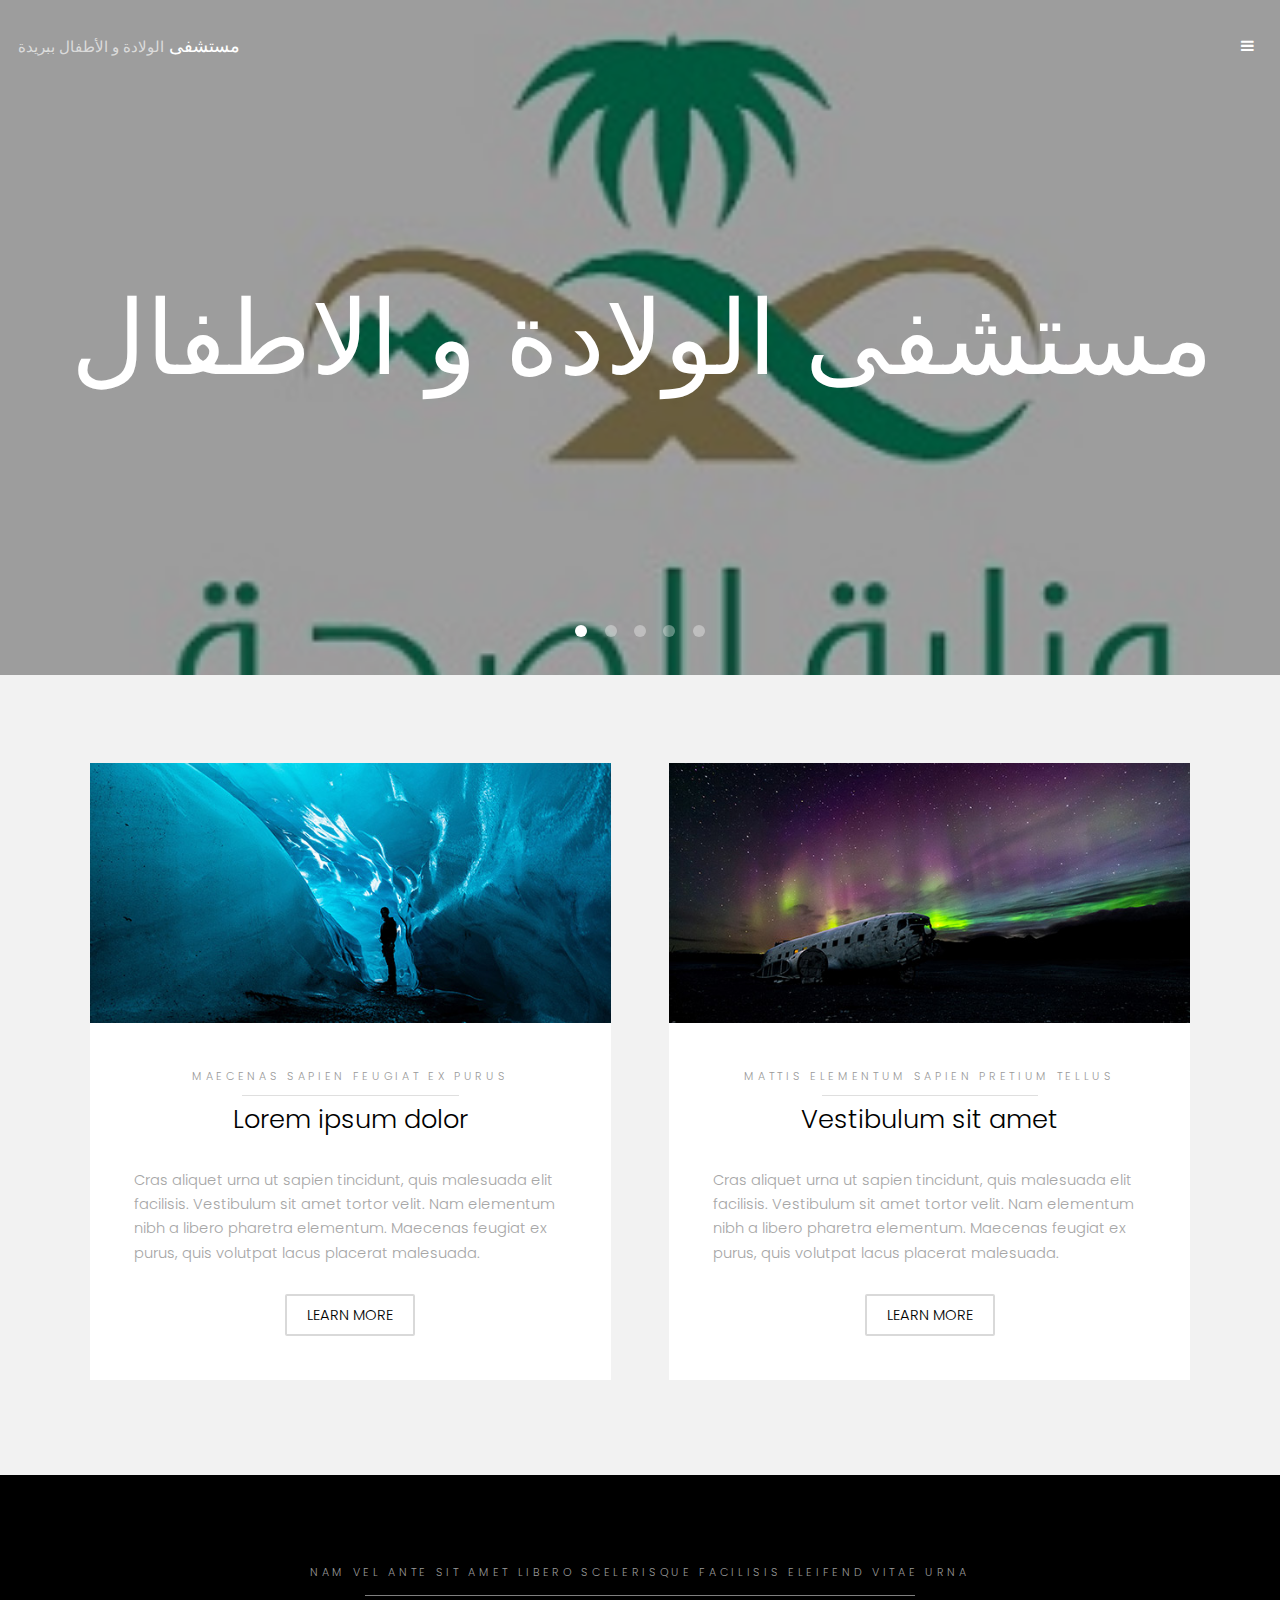
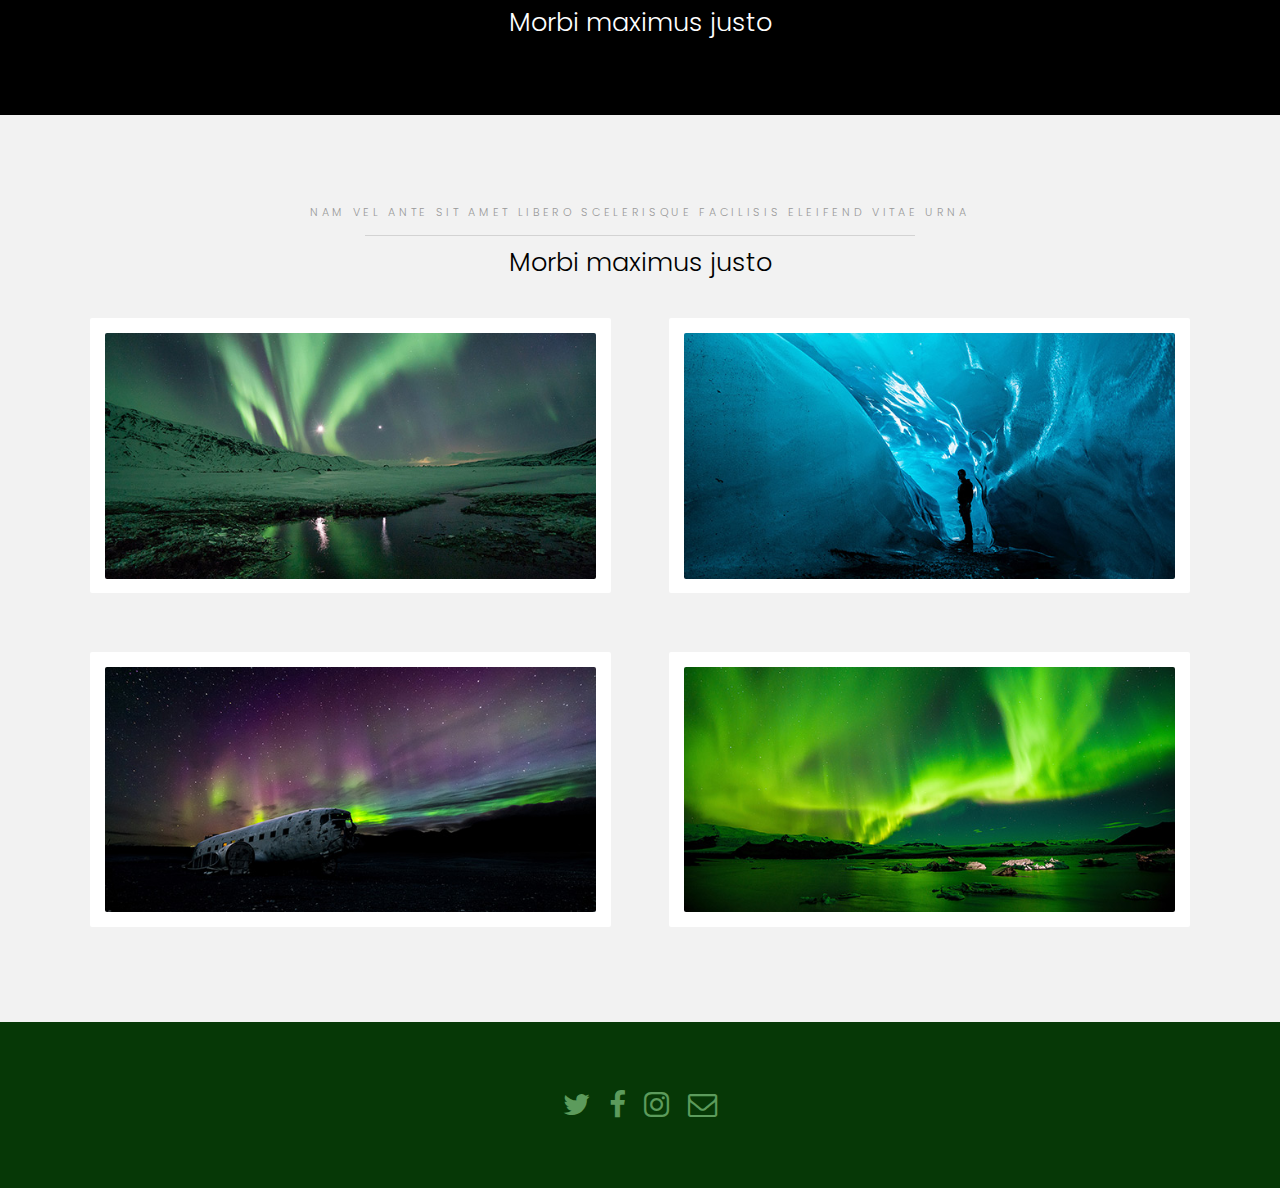
==== index.html @ 938f851c "first comment" ====
<!DOCTYPE HTML>
<!--
	Hielo by TEMPLATED
	templated.co @templatedco
	Released for free under the Creative Commons Attribution 3.0 license (templated.co/license)
-->
<html>
	<head>
		<title>website</title>
		<meta charset="utf-8" />
		<meta name="viewport" content="width=device-width, initial-scale=1" />
		<link rel="stylesheet" href="assets/css/main.css" />
	</head>
	<body>

		<!-- Header -->
			<header id="header" class="alt">
				<div class="logo"><a href="index.html">مستشفى  <span>الولادة و الأطفال ببريدة </span></a></div>
				<a href="#menu"></a>
			</header>

		<!-- Nav -->
			<nav id="menu">
				<ul class="links">
					<li><a href="index.html">الرئيسية </a></li>
					<li><a href="generic.html">عنا </a></li>
					<!--<li><a href="elements.html">Elements</a></li>-->
				</ul>
			</nav>

		<!-- Banner -->
			<section class="banner full">
				<article>
					<img src="images/ministry of health.jpg" alt="" />
					<div class="inner">
						<header>
							<!--<p>A free responsive web site template by <a href="https://templated.co">TEMPLATED</a></p>-->
							<h2>مستشفى الولادة و الاطفال </h2>
						</header>
					</div>
				</article>
				<article>
					<img src="images/Logo.jpg" alt="" />
					<div class="inner">
						<header>
							<p>Lorem ipsum dolor sit amet nullam feugiat</p>
							<h2>Magna etiam</h2>
						</header>
					</div>
				</article>
				<article>
					<img src=""  alt="" />
					<div class="inner">
						<header>
							<p>Sed cursus aliuam veroeros lorem ipsum nullam</p>
							<h2>Tempus dolor</h2>
						</header>
					</div>
				</article>
				<article>
					<img src=""  alt="" />
					<div class="inner">
						<header>
							<p>Adipiscing lorem ipsum feugiat sed phasellus consequat</p>
							<h2>Etiam feugiat</h2>
						</header>
					</div>
				</article>
				<article>
					<img src=""  alt="" />
					<div class="inner">
						<header>
							<p>Ipsum dolor sed magna veroeros lorem ipsum</p>
							<h2>Lorem adipiscing</h2>
						</header>
					</div>
				</article>
			</section>

		<!-- One -->
			<section id="one" class="wrapper style2">
				<div class="inner">
					<div class="grid-style">

						<div>
							<div class="box">
								<div class="image fit">
									<img src="images/pic02.jpg" alt="" />
								</div>
								<div class="content">
									<header class="align-center">
										<p>maecenas sapien feugiat ex purus</p>
										<h2>Lorem ipsum dolor</h2>
									</header>
									<p> Cras aliquet urna ut sapien tincidunt, quis malesuada elit facilisis. Vestibulum sit amet tortor velit. Nam elementum nibh a libero pharetra elementum. Maecenas feugiat ex purus, quis volutpat lacus placerat malesuada.</p>
									<footer class="align-center">
										<a href="#" class="button alt">Learn More</a>
									</footer>
								</div>
							</div>
						</div>

						<div>
							<div class="box">
								<div class="image fit">
									<img src="images/pic03.jpg" alt="" />
								</div>
								<div class="content">
									<header class="align-center">
										<p>mattis elementum sapien pretium tellus</p>
										<h2>Vestibulum sit amet</h2>
									</header>
									<p> Cras aliquet urna ut sapien tincidunt, quis malesuada elit facilisis. Vestibulum sit amet tortor velit. Nam elementum nibh a libero pharetra elementum. Maecenas feugiat ex purus, quis volutpat lacus placerat malesuada.</p>
									<footer class="align-center">
										<a href="#" class="button alt">Learn More</a>
									</footer>
								</div>
							</div>
						</div>

					</div>
				</div>
			</section>

		<!-- Two -->
			<section id="two" class="wrapper style3">
				<div class="inner">
					<header class="align-center">
						<p>Nam vel ante sit amet libero scelerisque facilisis eleifend vitae urna</p>
						<h2>Morbi maximus justo</h2>
					</header>
				</div>
			</section>

		<!-- Three -->
			<section id="three" class="wrapper style2">
				<div class="inner">
					<header class="align-center">
						<p class="special">Nam vel ante sit amet libero scelerisque facilisis eleifend vitae urna</p>
						<h2>Morbi maximus justo</h2>
					</header>
					<div class="gallery">
						<div>
							<div class="image fit">
								<a href="#"><img src="images/pic01.jpg" alt="" /></a>
							</div>
						</div>
						<div>
							<div class="image fit">
								<a href="#"><img src="images/pic02.jpg" alt="" /></a>
							</div>
						</div>
						<div>
							<div class="image fit">
								<a href="#"><img src="images/pic03.jpg" alt="" /></a>
							</div>
						</div>
						<div>
							<div class="image fit">
								<a href="#"><img src="images/pic04.jpg" alt="" /></a>
							</div>
						</div>
					</div>
				</div>
			</section>


		<!-- Footer -->
			<footer id="footer">
				<div class="container">
					<ul class="icons">
						<li><a href="#" class="icon fa-twitter"><span class="label">Twitter</span></a></li>
						<li><a href="#" class="icon fa-facebook"><span class="label">Facebook</span></a></li>
						<li><a href="#" class="icon fa-instagram"><span class="label">Instagram</span></a></li>
						<li><a href="#" class="icon fa-envelope-o"><span class="label">Email</span></a></li>
					</ul>
				</div>
				
			</footer>

		<!-- Scripts -->
			<script src="assets/js/jquery.min.js"></script>
			<script src="assets/js/jquery.scrollex.min.js"></script>
			<script src="assets/js/skel.min.js"></script>
			<script src="assets/js/util.js"></script>
			<script src="assets/js/main.js"></script>

	</body>
</html>
---- assets/css/main.css ----
@charset "UTF-8";
@import url(font-awesome.min.css);
@import url("https://fonts.googleapis.com/css?family=Poppins:300,400,500,600,700");

/*
	Hielo by TEMPLATED
	templated.co @templatedco
	Released for free under the Creative Commons Attribution 3.0 license (templated.co/license)
*/

/* Reset */

	html, body, div, span, applet, object, iframe, h1, h2, h3, h4, h5, h6, p, blockquote, pre, a, abbr, acronym, address, big, cite, code, del, dfn, em, img, ins, kbd, q, s, samp, small, strike, strong, sub, sup, tt, var, b, u, i, center, dl, dt, dd, ol, ul, li, fieldset, form, label, legend, table, caption, tbody, tfoot, thead, tr, th, td, article, aside, canvas, details, embed, figure, figcaption, footer, header, hgroup, menu, nav, output, ruby, section, summary, time, mark, audio, video {
		margin: 0;
		padding: 0;
		border: 0;
		font-size: 100%;
		font: inherit;
		vertical-align: baseline;
	}

	article, aside, details, figcaption, figure, footer, header, hgroup, menu, nav, section {
		display: block;
	}

	body {
		line-height: 1;
	}

	ol, ul {
		list-style: none;
	}

	blockquote, q {
		quotes: none;
	}

	blockquote:before, blockquote:after, q:before, q:after {
		content: '';
		content: none;
	}

	table {
		border-collapse: collapse;
		border-spacing: 0;
	}

	body {
		-webkit-text-size-adjust: none;
	}

/* Box Model */

	*, *:before, *:after {
		-moz-box-sizing: border-box;
		-webkit-box-sizing: border-box;
		box-sizing: border-box;
	}

/* Containers */

	.container {
		margin-left: auto;
		margin-right: auto;
	}

	.container.\31 25\25 {
		width: 100%;
		max-width: 100rem;
		min-width: 80rem;
	}

	.container.\37 5\25 {
		width: 60rem;
	}

	.container.\35 0\25 {
		width: 40rem;
	}

	.container.\32 5\25 {
		width: 20rem;
	}

	.container {
		width: 80rem;
	}

	@media screen and (max-width: 1680px) {

		.container.\31 25\25 {
			width: 100%;
			max-width: 100rem;
			min-width: 80rem;
		}

		.container.\37 5\25 {
			width: 60rem;
		}

		.container.\35 0\25 {
			width: 40rem;
		}

		.container.\32 5\25 {
			width: 20rem;
		}

		.container {
			width: 80rem;
		}

	}

	@media screen and (max-width: 1280px) {

		.container.\31 25\25 {
			width: 100%;
			max-width: 81.25rem;
			min-width: 65rem;
		}

		.container.\37 5\25 {
			width: 48.75rem;
		}

		.container.\35 0\25 {
			width: 32.5rem;
		}

		.container.\32 5\25 {
			width: 16.25rem;
		}

		.container {
			width: 65rem;
		}

	}

	@media screen and (max-width: 980px) {

		.container.\31 25\25 {
			width: 100%;
			max-width: 112.5%;
			min-width: 90%;
		}

		.container.\37 5\25 {
			width: 67.5%;
		}

		.container.\35 0\25 {
			width: 45%;
		}

		.container.\32 5\25 {
			width: 22.5%;
		}

		.container {
			width: 90%;
		}

	}

	@media screen and (max-width: 736px) {

		.container.\31 25\25 {
			width: 100%;
			max-width: 112.5%;
			min-width: 90%;
		}

		.container.\37 5\25 {
			width: 67.5%;
		}

		.container.\35 0\25 {
			width: 45%;
		}

		.container.\32 5\25 {
			width: 22.5%;
		}

		.container {
			width: 90% !important;
		}

	}

	@media screen and (max-width: 480px) {

		.container.\31 25\25 {
			width: 100%;
			max-width: 112.5%;
			min-width: 90%;
		}

		.container.\37 5\25 {
			width: 67.5%;
		}

		.container.\35 0\25 {
			width: 45%;
		}

		.container.\32 5\25 {
			width: 22.5%;
		}

		.container {
			width: 90% !important;
		}

	}

/* Grid */

	.row {
		border-bottom: solid 1px transparent;
		-moz-box-sizing: border-box;
		-webkit-box-sizing: border-box;
		box-sizing: border-box;
	}

	.row > * {
		float: center;
		-moz-box-sizing: border-box;
		-webkit-box-sizing: border-box;
		box-sizing: border-box;
	}

	.row:after, .row:before {
		content: '';
		display: block;
		clear: both;
		height: 0;
	}

	.row.uniform > * > :first-child {
		margin-top: 0;
	}

	.row.uniform > * > :last-child {
		margin-bottom: 0;
	}

	.row.\30 \25 > * {
		padding: 0 0 0 0rem;
	}

	.row.\30 \25 {
		margin: 0 0 -1px 0rem;
	}

	.row.uniform.\30 \25 > * {
		padding: 0rem 0 0 0rem;
	}

	.row.uniform.\30 \25 {
		margin: 0rem 0 -1px 0rem;
	}

	.row > * {
		padding: 0 0 0 2rem;
	}

	.row {
		margin: 0 0 -1px -2rem;
	}

	.row.uniform > * {
		padding: 2rem 0 0 2rem;
	}

	.row.uniform {
		margin: -2rem 0 -1px -2rem;
	}

	.row.\32 00\25 > * {
		padding: 0 0 0 4rem;
	}

	.row.\32 00\25 {
		margin: 0 0 -1px -4rem;
	}

	.row.uniform.\32 00\25 > * {
		padding: 4rem 0 0 4rem;
	}

	.row.uniform.\32 00\25 {
		margin: -4rem 0 -1px -4rem;
	}

	.row.\31 50\25 > * {
		padding: 0 0 0 3rem;
	}

	.row.\31 50\25 {
		margin: 0 0 -1px -3rem;
	}

	.row.uniform.\31 50\25 > * {
		padding: 3rem 0 0 3rem;
	}

	.row.uniform.\31 50\25 {
		margin: -3rem 0 -1px -3rem;
	}

	.row.\35 0\25 > * {
		padding: 0 0 0 1rem;
	}

	.row.\35 0\25 {
		margin: 0 0 -1px -1rem;
	}

	.row.uniform.\35 0\25 > * {
		padding: 1rem 0 0 1rem;
	}

	.row.uniform.\35 0\25 {
		margin: -1rem 0 -1px -1rem;
	}

	.row.\32 5\25 > * {
		padding: 0 0 0 0.5rem;
	}

	.row.\32 5\25 {
		margin: 0 0 -1px -0.5rem;
	}

	.row.uniform.\32 5\25 > * {
		padding: 0.5rem 0 0 0.5rem;
	}

	.row.uniform.\32 5\25 {
		margin: -0.5rem 0 -1px -0.5rem;
	}

	.\31 2u, .\31 2u\24 {
		width: 100%;
		clear: none;
		margin-left: 0;
	}

	.\31 1u, .\31 1u\24 {
		width: 91.6666666667%;
		clear: none;
		margin-left: 0;
	}

	.\31 0u, .\31 0u\24 {
		width: 83.3333333333%;
		clear: none;
		margin-left: 0;
	}

	.\39 u, .\39 u\24 {
		width: 75%;
		clear: none;
		margin-left: 0;
	}

	.\38 u, .\38 u\24 {
		width: 66.6666666667%;
		clear: none;
		margin-left: 0;
	}

	.\37 u, .\37 u\24 {
		width: 58.3333333333%;
		clear: none;
		margin-left: 0;
	}

	.\36 u, .\36 u\24 {
		width: 50%;
		clear: none;
		margin-left: 0;
	}

	.\35 u, .\35 u\24 {
		width: 41.6666666667%;
		clear: none;
		margin-left: 0;
	}

	.\34 u, .\34 u\24 {
		width: 33.3333333333%;
		clear: none;
		margin-left: 0;
	}

	.\33 u, .\33 u\24 {
		width: 25%;
		clear: none;
		margin-left: 0;
	}

	.\32 u, .\32 u\24 {
		width: 16.6666666667%;
		clear: none;
		margin-left: 0;
	}

	.\31 u, .\31 u\24 {
		width: 8.3333333333%;
		clear: none;
		margin-left: 0;
	}

	.\31 2u\24 + *,
	.\31 1u\24 + *,
	.\31 0u\24 + *,
	.\39 u\24 + *,
	.\38 u\24 + *,
	.\37 u\24 + *,
	.\36 u\24 + *,
	.\35 u\24 + *,
	.\34 u\24 + *,
	.\33 u\24 + *,
	.\32 u\24 + *,
	.\31 u\24 + * {
		clear: left;
	}

	.\-11u {
		margin-left: 91.66667%;
	}

	.\-10u {
		margin-left: 83.33333%;
	}

	.\-9u {
		margin-left: 75%;
	}

	.\-8u {
		margin-left: 66.66667%;
	}

	.\-7u {
		margin-left: 58.33333%;
	}

	.\-6u {
		margin-left: 50%;
	}

	.\-5u {
		margin-left: 41.66667%;
	}

	.\-4u {
		margin-left: 33.33333%;
	}

	.\-3u {
		margin-left: 25%;
	}

	.\-2u {
		margin-left: 16.66667%;
	}

	.\-1u {
		margin-left: 8.33333%;
	}

	@media screen and (max-width: 1680px) {

		.row > * {
			padding: 0 0 0 2rem;
		}

		.row {
			margin: 0 0 -1px -2rem;
		}

		.row.uniform > * {
			padding: 2rem 0 0 2rem;
		}

		.row.uniform {
			margin: -2rem 0 -1px -2rem;
		}

		.row.\32 00\25 > * {
			padding: 0 0 0 4rem;
		}

		.row.\32 00\25 {
			margin: 0 0 -1px -4rem;
		}

		.row.uniform.\32 00\25 > * {
			padding: 4rem 0 0 4rem;
		}

		.row.uniform.\32 00\25 {
			margin: -4rem 0 -1px -4rem;
		}

		.row.\31 50\25 > * {
			padding: 0 0 0 3rem;
		}

		.row.\31 50\25 {
			margin: 0 0 -1px -3rem;
		}

		.row.uniform.\31 50\25 > * {
			padding: 3rem 0 0 3rem;
		}

		.row.uniform.\31 50\25 {
			margin: -3rem 0 -1px -3rem;
		}

		.row.\35 0\25 > * {
			padding: 0 0 0 1rem;
		}

		.row.\35 0\25 {
			margin: 0 0 -1px -1rem;
		}

		.row.uniform.\35 0\25 > * {
			padding: 1rem 0 0 1rem;
		}

		.row.uniform.\35 0\25 {
			margin: -1rem 0 -1px -1rem;
		}

		.row.\32 5\25 > * {
			padding: 0 0 0 0.5rem;
		}

		.row.\32 5\25 {
			margin: 0 0 -1px -0.5rem;
		}

		.row.uniform.\32 5\25 > * {
			padding: 0.5rem 0 0 0.5rem;
		}

		.row.uniform.\32 5\25 {
			margin: -0.5rem 0 -1px -0.5rem;
		}

		.\31 2u\28xlarge\29, .\31 2u\24\28xlarge\29 {
			width: 100%;
			clear: none;
			margin-left: 0;
		}

		.\31 1u\28xlarge\29, .\31 1u\24\28xlarge\29 {
			width: 91.6666666667%;
			clear: none;
			margin-left: 0;
		}

		.\31 0u\28xlarge\29, .\31 0u\24\28xlarge\29 {
			width: 83.3333333333%;
			clear: none;
			margin-left: 0;
		}

		.\39 u\28xlarge\29, .\39 u\24\28xlarge\29 {
			width: 75%;
			clear: none;
			margin-left: 0;
		}

		.\38 u\28xlarge\29, .\38 u\24\28xlarge\29 {
			width: 66.6666666667%;
			clear: none;
			margin-left: 0;
		}

		.\37 u\28xlarge\29, .\37 u\24\28xlarge\29 {
			width: 58.3333333333%;
			clear: none;
			margin-left: 0;
		}

		.\36 u\28xlarge\29, .\36 u\24\28xlarge\29 {
			width: 50%;
			clear: none;
			margin-left: 0;
		}

		.\35 u\28xlarge\29, .\35 u\24\28xlarge\29 {
			width: 41.6666666667%;
			clear: none;
			margin-left: 0;
		}

		.\34 u\28xlarge\29, .\34 u\24\28xlarge\29 {
			width: 33.3333333333%;
			clear: none;
			margin-left: 0;
		}

		.\33 u\28xlarge\29, .\33 u\24\28xlarge\29 {
			width: 25%;
			clear: none;
			margin-left: 0;
		}

		.\32 u\28xlarge\29, .\32 u\24\28xlarge\29 {
			width: 16.6666666667%;
			clear: none;
			margin-left: 0;
		}

		.\31 u\28xlarge\29, .\31 u\24\28xlarge\29 {
			width: 8.3333333333%;
			clear: none;
			margin-left: 0;
		}

		.\31 2u\24\28xlarge\29 + *,
		.\31 1u\24\28xlarge\29 + *,
		.\31 0u\24\28xlarge\29 + *,
		.\39 u\24\28xlarge\29 + *,
		.\38 u\24\28xlarge\29 + *,
		.\37 u\24\28xlarge\29 + *,
		.\36 u\24\28xlarge\29 + *,
		.\35 u\24\28xlarge\29 + *,
		.\34 u\24\28xlarge\29 + *,
		.\33 u\24\28xlarge\29 + *,
		.\32 u\24\28xlarge\29 + *,
		.\31 u\24\28xlarge\29 + * {
			clear: left;
		}

		.\-11u\28xlarge\29 {
			margin-left: 91.66667%;
		}

		.\-10u\28xlarge\29 {
			margin-left: 83.33333%;
		}

		.\-9u\28xlarge\29 {
			margin-left: 75%;
		}

		.\-8u\28xlarge\29 {
			margin-left: 66.66667%;
		}

		.\-7u\28xlarge\29 {
			margin-left: 58.33333%;
		}

		.\-6u\28xlarge\29 {
			margin-left: 50%;
		}

		.\-5u\28xlarge\29 {
			margin-left: 41.66667%;
		}

		.\-4u\28xlarge\29 {
			margin-left: 33.33333%;
		}

		.\-3u\28xlarge\29 {
			margin-left: 25%;
		}

		.\-2u\28xlarge\29 {
			margin-left: 16.66667%;
		}

		.\-1u\28xlarge\29 {
			margin-left: 8.33333%;
		}

	}

	@media screen and (max-width: 1280px) {

		.row > * {
			padding: 0 0 0 1.5rem;
		}

		.row {
			margin: 0 0 -1px -1.5rem;
		}

		.row.uniform > * {
			padding: 1.5rem 0 0 1.5rem;
		}

		.row.uniform {
			margin: -1.5rem 0 -1px -1.5rem;
		}

		.row.\32 00\25 > * {
			padding: 0 0 0 3rem;
		}

		.row.\32 00\25 {
			margin: 0 0 -1px -3rem;
		}

		.row.uniform.\32 00\25 > * {
			padding: 3rem 0 0 3rem;
		}

		.row.uniform.\32 00\25 {
			margin: -3rem 0 -1px -3rem;
		}

		.row.\31 50\25 > * {
			padding: 0 0 0 2.25rem;
		}

		.row.\31 50\25 {
			margin: 0 0 -1px -2.25rem;
		}

		.row.uniform.\31 50\25 > * {
			padding: 2.25rem 0 0 2.25rem;
		}

		.row.uniform.\31 50\25 {
			margin: -2.25rem 0 -1px -2.25rem;
		}

		.row.\35 0\25 > * {
			padding: 0 0 0 0.75rem;
		}

		.row.\35 0\25 {
			margin: 0 0 -1px -0.75rem;
		}

		.row.uniform.\35 0\25 > * {
			padding: 0.75rem 0 0 0.75rem;
		}

		.row.uniform.\35 0\25 {
			margin: -0.75rem 0 -1px -0.75rem;
		}

		.row.\32 5\25 > * {
			padding: 0 0 0 0.375rem;
		}

		.row.\32 5\25 {
			margin: 0 0 -1px -0.375rem;
		}

		.row.uniform.\32 5\25 > * {
			padding: 0.375rem 0 0 0.375rem;
		}

		.row.uniform.\32 5\25 {
			margin: -0.375rem 0 -1px -0.375rem;
		}

		.\31 2u\28large\29, .\31 2u\24\28large\29 {
			width: 100%;
			clear: none;
			margin-left: 0;
		}

		.\31 1u\28large\29, .\31 1u\24\28large\29 {
			width: 91.6666666667%;
			clear: none;
			margin-left: 0;
		}

		.\31 0u\28large\29, .\31 0u\24\28large\29 {
			width: 83.3333333333%;
			clear: none;
			margin-left: 0;
		}

		.\39 u\28large\29, .\39 u\24\28large\29 {
			width: 75%;
			clear: none;
			margin-left: 0;
		}

		.\38 u\28large\29, .\38 u\24\28large\29 {
			width: 66.6666666667%;
			clear: none;
			margin-left: 0;
		}

		.\37 u\28large\29, .\37 u\24\28large\29 {
			width: 58.3333333333%;
			clear: none;
			margin-left: 0;
		}

		.\36 u\28large\29, .\36 u\24\28large\29 {
			width: 50%;
			clear: none;
			margin-left: 0;
		}

		.\35 u\28large\29, .\35 u\24\28large\29 {
			width: 41.6666666667%;
			clear: none;
			margin-left: 0;
		}

		.\34 u\28large\29, .\34 u\24\28large\29 {
			width: 33.3333333333%;
			clear: none;
			margin-left: 0;
		}

		.\33 u\28large\29, .\33 u\24\28large\29 {
			width: 25%;
			clear: none;
			margin-left: 0;
		}

		.\32 u\28large\29, .\32 u\24\28large\29 {
			width: 16.6666666667%;
			clear: none;
			margin-left: 0;
		}

		.\31 u\28large\29, .\31 u\24\28large\29 {
			width: 8.3333333333%;
			clear: none;
			margin-left: 0;
		}

		.\31 2u\24\28large\29 + *,
		.\31 1u\24\28large\29 + *,
		.\31 0u\24\28large\29 + *,
		.\39 u\24\28large\29 + *,
		.\38 u\24\28large\29 + *,
		.\37 u\24\28large\29 + *,
		.\36 u\24\28large\29 + *,
		.\35 u\24\28large\29 + *,
		.\34 u\24\28large\29 + *,
		.\33 u\24\28large\29 + *,
		.\32 u\24\28large\29 + *,
		.\31 u\24\28large\29 + * {
			clear: left;
		}

		.\-11u\28large\29 {
			margin-left: 91.66667%;
		}

		.\-10u\28large\29 {
			margin-left: 83.33333%;
		}

		.\-9u\28large\29 {
			margin-left: 75%;
		}

		.\-8u\28large\29 {
			margin-left: 66.66667%;
		}

		.\-7u\28large\29 {
			margin-left: 58.33333%;
		}

		.\-6u\28large\29 {
			margin-left: 50%;
		}

		.\-5u\28large\29 {
			margin-left: 41.66667%;
		}

		.\-4u\28large\29 {
			margin-left: 33.33333%;
		}

		.\-3u\28large\29 {
			margin-left: 25%;
		}

		.\-2u\28large\29 {
			margin-left: 16.66667%;
		}

		.\-1u\28large\29 {
			margin-left: 8.33333%;
		}

	}

	@media screen and (max-width: 980px) {

		.row > * {
			padding: 0 0 0 1.5rem;
		}

		.row {
			margin: 0 0 -1px -1.5rem;
		}

		.row.uniform > * {
			padding: 1.5rem 0 0 1.5rem;
		}

		.row.uniform {
			margin: -1.5rem 0 -1px -1.5rem;
		}

		.row.\32 00\25 > * {
			padding: 0 0 0 3rem;
		}

		.row.\32 00\25 {
			margin: 0 0 -1px -3rem;
		}

		.row.uniform.\32 00\25 > * {
			padding: 3rem 0 0 3rem;
		}

		.row.uniform.\32 00\25 {
			margin: -3rem 0 -1px -3rem;
		}

		.row.\31 50\25 > * {
			padding: 0 0 0 2.25rem;
		}

		.row.\31 50\25 {
			margin: 0 0 -1px -2.25rem;
		}

		.row.uniform.\31 50\25 > * {
			padding: 2.25rem 0 0 2.25rem;
		}

		.row.uniform.\31 50\25 {
			margin: -2.25rem 0 -1px -2.25rem;
		}

		.row.\35 0\25 > * {
			padding: 0 0 0 0.75rem;
		}

		.row.\35 0\25 {
			margin: 0 0 -1px -0.75rem;
		}

		.row.uniform.\35 0\25 > * {
			padding: 0.75rem 0 0 0.75rem;
		}

		.row.uniform.\35 0\25 {
			margin: -0.75rem 0 -1px -0.75rem;
		}

		.row.\32 5\25 > * {
			padding: 0 0 0 0.375rem;
		}

		.row.\32 5\25 {
			margin: 0 0 -1px -0.375rem;
		}

		.row.uniform.\32 5\25 > * {
			padding: 0.375rem 0 0 0.375rem;
		}

		.row.uniform.\32 5\25 {
			margin: -0.375rem 0 -1px -0.375rem;
		}

		.\31 2u\28medium\29, .\31 2u\24\28medium\29 {
			width: 100%;
			clear: none;
			margin-left: 0;
		}

		.\31 1u\28medium\29, .\31 1u\24\28medium\29 {
			width: 91.6666666667%;
			clear: none;
			margin-left: 0;
		}

		.\31 0u\28medium\29, .\31 0u\24\28medium\29 {
			width: 83.3333333333%;
			clear: none;
			margin-left: 0;
		}

		.\39 u\28medium\29, .\39 u\24\28medium\29 {
			width: 75%;
			clear: none;
			margin-left: 0;
		}

		.\38 u\28medium\29, .\38 u\24\28medium\29 {
			width: 66.6666666667%;
			clear: none;
			margin-left: 0;
		}

		.\37 u\28medium\29, .\37 u\24\28medium\29 {
			width: 58.3333333333%;
			clear: none;
			margin-left: 0;
		}

		.\36 u\28medium\29, .\36 u\24\28medium\29 {
			width: 50%;
			clear: none;
			margin-left: 0;
		}

		.\35 u\28medium\29, .\35 u\24\28medium\29 {
			width: 41.6666666667%;
			clear: none;
			margin-left: 0;
		}

		.\34 u\28medium\29, .\34 u\24\28medium\29 {
			width: 33.3333333333%;
			clear: none;
			margin-left: 0;
		}

		.\33 u\28medium\29, .\33 u\24\28medium\29 {
			width: 25%;
			clear: none;
			margin-left: 0;
		}

		.\32 u\28medium\29, .\32 u\24\28medium\29 {
			width: 16.6666666667%;
			clear: none;
			margin-left: 0;
		}

		.\31 u\28medium\29, .\31 u\24\28medium\29 {
			width: 8.3333333333%;
			clear: none;
			margin-left: 0;
		}

		.\31 2u\24\28medium\29 + *,
		.\31 1u\24\28medium\29 + *,
		.\31 0u\24\28medium\29 + *,
		.\39 u\24\28medium\29 + *,
		.\38 u\24\28medium\29 + *,
		.\37 u\24\28medium\29 + *,
		.\36 u\24\28medium\29 + *,
		.\35 u\24\28medium\29 + *,
		.\34 u\24\28medium\29 + *,
		.\33 u\24\28medium\29 + *,
		.\32 u\24\28medium\29 + *,
		.\31 u\24\28medium\29 + * {
			clear: left;
		}

		.\-11u\28medium\29 {
			margin-left: 91.66667%;
		}

		.\-10u\28medium\29 {
			margin-left: 83.33333%;
		}

		.\-9u\28medium\29 {
			margin-left: 75%;
		}

		.\-8u\28medium\29 {
			margin-left: 66.66667%;
		}

		.\-7u\28medium\29 {
			margin-left: 58.33333%;
		}

		.\-6u\28medium\29 {
			margin-left: 50%;
		}

		.\-5u\28medium\29 {
			margin-left: 41.66667%;
		}

		.\-4u\28medium\29 {
			margin-left: 33.33333%;
		}

		.\-3u\28medium\29 {
			margin-left: 25%;
		}

		.\-2u\28medium\29 {
			margin-left: 16.66667%;
		}

		.\-1u\28medium\29 {
			margin-left: 8.33333%;
		}

	}

	@media screen and (max-width: 736px) {

		.row > * {
			padding: 0 0 0 1.25rem;
		}

		.row {
			margin: 0 0 -1px -1.25rem;
		}

		.row.uniform > * {
			padding: 1.25rem 0 0 1.25rem;

		}

		.row.uniform {
			margin: -1.25rem 0 -1px -1.25rem;
		}

		.row.\32 00\25 > * {
			padding: 0 0 0 2.5rem;
		}

		.row.\32 00\25 {
			margin: 0 0 -1px -2.5rem;
		}

		.row.uniform.\32 00\25 > * {
			padding: 2.5rem 0 0 2.5rem;
		}

		.row.uniform.\32 00\25 {
			margin: -2.5rem 0 -1px -2.5rem;
		}

		.row.\31 50\25 > * {
			padding: 0 0 0 1.875rem;
		}

		.row.\31 50\25 {
			margin: 0 0 -1px -1.875rem;
		}

		.row.uniform.\31 50\25 > * {
			padding: 1.875rem 0 0 1.875rem;
		}

		.row.uniform.\31 50\25 {
			margin: -1.875rem 0 -1px -1.875rem;
		}

		.row.\35 0\25 > * {
			padding: 0 0 0 0.625rem;
		}

		.row.\35 0\25 {
			margin: 0 0 -1px -0.625rem;
		}

		.row.uniform.\35 0\25 > * {
			padding: 0.625rem 0 0 0.625rem;
		}

		.row.uniform.\35 0\25 {
			margin: -0.625rem 0 -1px -0.625rem;
		}

		.row.\32 5\25 > * {
			padding: 0 0 0 0.3125rem;
		}

		.row.\32 5\25 {
			margin: 0 0 -1px -0.3125rem;
		}

		.row.uniform.\32 5\25 > * {
			padding: 0.3125rem 0 0 0.3125rem;
		}

		.row.uniform.\32 5\25 {
			margin: -0.3125rem 0 -1px -0.3125rem;
		}

		.\31 2u\28small\29, .\31 2u\24\28small\29 {
			width: 100%;
			clear: none;
			margin-left: 0;
		}

		.\31 1u\28small\29, .\31 1u\24\28small\29 {
			width: 91.6666666667%;
			clear: none;
			margin-left: 0;
		}

		.\31 0u\28small\29, .\31 0u\24\28small\29 {
			width: 83.3333333333%;
			clear: none;
			margin-left: 0;
		}

		.\39 u\28small\29, .\39 u\24\28small\29 {
			width: 75%;
			clear: none;
			margin-left: 0;
		}

		.\38 u\28small\29, .\38 u\24\28small\29 {
			width: 66.6666666667%;
			clear: none;
			margin-left: 0;
		}

		.\37 u\28small\29, .\37 u\24\28small\29 {
			width: 58.3333333333%;
			clear: none;
			margin-left: 0;
		}

		.\36 u\28small\29, .\36 u\24\28small\29 {
			width: 50%;
			clear: none;
			margin-left: 0;
		}

		.\35 u\28small\29, .\35 u\24\28small\29 {
			width: 41.6666666667%;
			clear: none;
			margin-left: 0;
		}

		.\34 u\28small\29, .\34 u\24\28small\29 {
			width: 33.3333333333%;
			clear: none;
			margin-left: 0;
		}

		.\33 u\28small\29, .\33 u\24\28small\29 {
			width: 25%;
			clear: none;
			margin-left: 0;
		}

		.\32 u\28small\29, .\32 u\24\28small\29 {
			width: 16.6666666667%;
			clear: none;
			margin-left: 0;
		}

		.\31 u\28small\29, .\31 u\24\28small\29 {
			width: 8.3333333333%;
			clear: none;
			margin-left: 0;
		}

		.\31 2u\24\28small\29 + *,
		.\31 1u\24\28small\29 + *,
		.\31 0u\24\28small\29 + *,
		.\39 u\24\28small\29 + *,
		.\38 u\24\28small\29 + *,
		.\37 u\24\28small\29 + *,
		.\36 u\24\28small\29 + *,
		.\35 u\24\28small\29 + *,
		.\34 u\24\28small\29 + *,
		.\33 u\24\28small\29 + *,
		.\32 u\24\28small\29 + *,
		.\31 u\24\28small\29 + * {
			clear: left;
		}

		.\-11u\28small\29 {
			margin-left: 91.66667%;
		}

		.\-10u\28small\29 {
			margin-left: 83.33333%;
		}

		.\-9u\28small\29 {
			margin-left: 75%;
		}

		.\-8u\28small\29 {
			margin-left: 66.66667%;
		}

		.\-7u\28small\29 {
			margin-left: 58.33333%;
		}

		.\-6u\28small\29 {
			margin-left: 50%;
		}

		.\-5u\28small\29 {
			margin-left: 41.66667%;
		}

		.\-4u\28small\29 {
			margin-left: 33.33333%;
		}

		.\-3u\28small\29 {
			margin-left: 25%;
		}

		.\-2u\28small\29 {
			margin-left: 16.66667%;
		}

		.\-1u\28small\29 {
			margin-left: 8.33333%;
		}

	}

	@media screen and (max-width: 480px) {

		.row > * {
			padding: 0 0 0 1.25rem;
		}

		.row {
			margin: 0 0 -1px -1.25rem;
		}

		.row.uniform > * {
			padding: 1.25rem 0 0 1.25rem;
		}

		.row.uniform {
			margin: -1.25rem 0 -1px -1.25rem;
		}

		.row.\32 00\25 > * {
			padding: 0 0 0 2.5rem;
		}

		.row.\32 00\25 {
			margin: 0 0 -1px -2.5rem;
		}

		.row.uniform.\32 00\25 > * {
			padding: 2.5rem 0 0 2.5rem;
		}

		.row.uniform.\32 00\25 {
			margin: -2.5rem 0 -1px -2.5rem;
		}

		.row.\31 50\25 > * {
			padding: 0 0 0 1.875rem;
		}

		.row.\31 50\25 {
			margin: 0 0 -1px -1.875rem;
		}

		.row.uniform.\31 50\25 > * {
			padding: 1.875rem 0 0 1.875rem;
		}

		.row.uniform.\31 50\25 {
			margin: -1.875rem 0 -1px -1.875rem;
		}

		.row.\35 0\25 > * {
			padding: 0 0 0 0.625rem;
		}

		.row.\35 0\25 {
			margin: 0 0 -1px -0.625rem;
		}

		.row.uniform.\35 0\25 > * {
			padding: 0.625rem 0 0 0.625rem;
		}

		.row.uniform.\35 0\25 {
			margin: -0.625rem 0 -1px -0.625rem;
		}

		.row.\32 5\25 > * {
			padding: 0 0 0 0.3125rem;
		}

		.row.\32 5\25 {
			margin: 0 0 -1px -0.3125rem;
		}

		.row.uniform.\32 5\25 > * {
			padding: 0.3125rem 0 0 0.3125rem;
		}

		.row.uniform.\32 5\25 {
			margin: -0.3125rem 0 -1px -0.3125rem;
		}

		.\31 2u\28xsmall\29, .\31 2u\24\28xsmall\29 {
			width: 100%;
			clear: none;
			margin-left: 0;
		}

		.\31 1u\28xsmall\29, .\31 1u\24\28xsmall\29 {
			width: 91.6666666667%;
			clear: none;
			margin-left: 0;
		}

		.\31 0u\28xsmall\29, .\31 0u\24\28xsmall\29 {
			width: 83.3333333333%;
			clear: none;
			margin-left: 0;
		}

		.\39 u\28xsmall\29, .\39 u\24\28xsmall\29 {
			width: 75%;
			clear: none;
			margin-left: 0;
		}

		.\38 u\28xsmall\29, .\38 u\24\28xsmall\29 {
			width: 66.6666666667%;
			clear: none;
			margin-left: 0;
		}

		.\37 u\28xsmall\29, .\37 u\24\28xsmall\29 {
			width: 58.3333333333%;
			clear: none;
			margin-left: 0;
		}

		.\36 u\28xsmall\29, .\36 u\24\28xsmall\29 {
			width: 50%;
			clear: none;
			margin-left: 0;
		}

		.\35 u\28xsmall\29, .\35 u\24\28xsmall\29 {
			width: 41.6666666667%;
			clear: none;
			margin-left: 0;
		}

		.\34 u\28xsmall\29, .\34 u\24\28xsmall\29 {
			width: 33.3333333333%;
			clear: none;
			margin-left: 0;
		}

		.\33 u\28xsmall\29, .\33 u\24\28xsmall\29 {
			width: 25%;
			clear: none;
			margin-left: 0;
		}

		.\32 u\28xsmall\29, .\32 u\24\28xsmall\29 {
			width: 16.6666666667%;
			clear: none;
			margin-left: 0;
		}

		.\31 u\28xsmall\29, .\31 u\24\28xsmall\29 {
			width: 8.3333333333%;
			clear: none;
			margin-left: 0;
		}

		.\31 2u\24\28xsmall\29 + *,
		.\31 1u\24\28xsmall\29 + *,
		.\31 0u\24\28xsmall\29 + *,
		.\39 u\24\28xsmall\29 + *,
		.\38 u\24\28xsmall\29 + *,
		.\37 u\24\28xsmall\29 + *,
		.\36 u\24\28xsmall\29 + *,
		.\35 u\24\28xsmall\29 + *,
		.\34 u\24\28xsmall\29 + *,
		.\33 u\24\28xsmall\29 + *,
		.\32 u\24\28xsmall\29 + *,
		.\31 u\24\28xsmall\29 + * {
			clear: left;
		}

		.\-11u\28xsmall\29 {
			margin-left: 91.66667%;
		}

		.\-10u\28xsmall\29 {
			margin-left: 83.33333%;
		}

		.\-9u\28xsmall\29 {
			margin-left: 75%;
		}

		.\-8u\28xsmall\29 {
			margin-left: 66.66667%;
		}

		.\-7u\28xsmall\29 {
			margin-left: 58.33333%;
		}

		.\-6u\28xsmall\29 {
			margin-left: 50%;
		}

		.\-5u\28xsmall\29 {
			margin-left: 41.66667%;
		}

		.\-4u\28xsmall\29 {
			margin-left: 33.33333%;
		}

		.\-3u\28xsmall\29 {
			margin-left: 25%;
		}

		.\-2u\28xsmall\29 {
			margin-left: 16.66667%;
		}

		.\-1u\28xsmall\29 {
			margin-left: 8.33333%;
		}

	}

/* Basic */

	@-ms-viewport {
		width: device-width;
	}

	body {
		-ms-overflow-style: scrollbar;
	}

	@media screen and (max-width: 480px) {

		html, body {
			min-width: 320px;
		}

	}

	body {
		background: #fff;
	}

		body.is-loading *, body.is-loading *:before, body.is-loading *:after {
			-moz-animation: none !important;
			-webkit-animation: none !important;
			-ms-animation: none !important;
			animation: none !important;
			-moz-transition: none !important;
			-webkit-transition: none !important;
			-ms-transition: none !important;
			transition: none !important;
		}

/* Type */

	html {
		font-size: 13pt;
	}

		@media screen and (max-width: 1680px) {

			html {
				font-size: 11pt;
			}

		}

		@media screen and (max-width: 1280px) {

			html {
				font-size: 11pt;
			}

		}

		@media screen and (max-width: 980px) {

			html {
				font-size: 12pt;
			}

		}

		@media screen and (max-width: 736px) {

			html {
				font-size: 12pt;
			}

		}

		@media screen and (max-width: 480px) {

			html {
				font-size: 12pt;
			}

		}

	body {
		background-color: #fff;
		color: #444;
	}

	body, input, select, textarea {
		font-family: "Poppins", sans-serif;
		font-weight: 300;
		font-size: 1rem;
		line-height: 1.65;
	}

	a {
		text-decoration: underline;
	}

		a:hover {
			text-decoration: none;
		}

	strong, b {
		font-weight: 600;
	}

	em, i {
		font-style: italic;
	}

	p {
		margin: 0 0 2rem 0;
	}

		p.special {
			text-transform: uppercase;
			font-size: .75rem;
			font-weight: 300;
			margin: 0 0 .5rem 0;
			padding: 0 0 1rem 0;
			letter-spacing: .25rem;
		}

			p.special:after {
				content: '';
				position: absolute;
				margin: auto;
				right: 0;
				bottom: 0;
				left: 0;
				width: 50%;
				height: 1px;
				background-color: rgba(0, 0, 0, 0.125);
			}

	h1, h2, h3, h4, h5, h6 {
		font-weight: 300;
		line-height: 1.5;
		margin: 0 0 1rem 0;
	}

		h1 a, h2 a, h3 a, h4 a, h5 a, h6 a {
			color: inherit;
			text-decoration: none;
		}

	h2 {
		font-size: 1.75rem;
	}

	h3 {
		font-size: 1.35rem;
	}

	h4 {
		font-size: 1.1rem;
	}

	h5 {
		font-size: 0.9rem;
	}

	h6 {
		font-size: 0.7rem;
	}

	sub {
		font-size: 0.8rem;
		position: relative;
		top: 0.5rem;
	}

	sup {
		font-size: 0.8rem;
		position: relative;
		top: -0.5rem;
	}

	blockquote {
		border-left: solid 4px;
		font-style: italic;
		margin: 0 0 2rem 0;
		padding: 0.5rem 0 0.5rem 2rem;
	}

	code {
		border-radius: 2px;
		border: solid 1px;
		font-family: "Courier New", monospace;
		font-size: 0.9rem;
		margin: 0 0.25rem;
		padding: 0.25rem 0.65rem;
	}

	pre {
		-webkit-overflow-scrolling: touch;
		font-family: "Courier New", monospace;
		font-size: 0.9rem;
		margin: 0 0 2rem 0;
	}

		pre code {
			display: block;
			line-height: 1.75;
			padding: 1rem 1.5rem;
			overflow-x: auto;
		}

	hr {
		border: 0;
		border-bottom: solid 1px;
		margin: 2rem 0;
	}

		hr.major {
			margin: 3rem 0;
		}

	.align-left {
		text-align: left;
	}

	.align-center {
		text-align: center;
	}

	.align-right {
		text-align: right;
	}

	input, select, textarea {
		color: #555;
	}

	a {
		color: #8a4680;
	}

	strong, b {
		color: #555;
	}

	h1, h2, h3, h4, h5, h6 {
		color: #555;
	}

	blockquote {
		border-left-color: rgba(144, 144, 144, 0.25);
	}

	code {
		background: rgba(144, 144, 144, 0.075);
		border-color: rgba(144, 144, 144, 0.25);
	}

	hr {
		border-bottom-color: rgba(144, 144, 144, 0.25);
	}

/* Box */

	.box {
		margin-bottom: 2rem;
		background: #FFF;
	}

		.box .image.fit {
			margin: 0;
			border-radius: 0;
		}

			.box .image.fit img {
				border-radius: 0;
			}

		.box header h2 {
			margin-bottom: 2rem;
		}

		.box header p {
			text-transform: uppercase;
			font-size: .75rem;
			font-weight: 300;
			margin: 0 0 .25rem 0;
			padding: 0 0 .75rem 0;
			letter-spacing: .25rem;
		}

			.box header p:after {
				content: '';
				position: absolute;
				margin: auto;
				right: 0;
				bottom: 0;
				left: 0;
				width: 50%;
				height: 1px;
				background-color: rgba(0, 0, 0, 0.125);
			}

		.box .content {
			padding: 3rem;
		}

		.box > :last-child,
		.box > :last-child > :last-child,
		.box > :last-child > :last-child > :last-child {
			margin-bottom: 0;
		}

		.box.alt {
			border: 0;
			border-radius: 0;
			padding: 0;
		}

		@media screen and (max-width: 736px) {

			.box .content {
				padding: 2rem;
			}

		}

	.box {
		border-color: rgba(144, 144, 144, 0.25);
	}

/* Button */

	input[type="submit"],
	input[type="reset"],
	input[type="button"],
	button,
	.button {
		-moz-appearance: none;
		-webkit-appearance: none;
		-ms-appearance: none;
		appearance: none;
		-moz-transition: background-color 0.2s ease-in-out, color 0.2s ease-in-out;
		-webkit-transition: background-color 0.2s ease-in-out, color 0.2s ease-in-out;
		-ms-transition: background-color 0.2s ease-in-out, color 0.2s ease-in-out;
		transition: background-color 0.2s ease-in-out, color 0.2s ease-in-out;
		border-radius: 2px;
		border: 0;
		cursor: pointer;
		display: inline-block;
		font-weight: 300;
		height: 2.85rem;
		line-height: 2.95rem;
		padding: 0 1.5rem;
		text-align: center;
		text-decoration: none;
		text-transform: uppercase;
		white-space: nowrap;
		background-color: #b3ffb3;
		color: #004d00 !important;
	}

		input[type="submit"].icon,
		input[type="reset"].icon,
		input[type="button"].icon,
		button.icon,
		.button.icon {
			padding-left: 1.35rem;
		}

			input[type="submit"].icon:before,
			input[type="reset"].icon:before,
			input[type="button"].icon:before,
			button.icon:before,
			.button.icon:before {
				margin-right: 0.5rem;
			}

		input[type="submit"].fit,
		input[type="reset"].fit,
		input[type="button"].fit,
		button.fit,
		.button.fit {
			display: block;
			margin: 0 0 1rem 0;
			width: 100%;
		}

		input[type="submit"].small,
		input[type="reset"].small,
		input[type="button"].small,
		button.small,
		.button.small {
			font-size: 0.8rem;
		}

		input[type="submit"].big,
		input[type="reset"].big,
		input[type="button"].big,
		button.big,
		.button.big {
			font-size: 1.35rem;
		}

		input[type="submit"].disabled, input[type="submit"]:disabled,
		input[type="reset"].disabled,
		input[type="reset"]:disabled,
		input[type="button"].disabled,
		input[type="button"]:disabled,
		button.disabled,
		button:disabled,
		.button.disabled,
		.button:disabled {
			-moz-pointer-events: none;
			-webkit-pointer-events: none;
			-ms-pointer-events: none;
			pointer-events: none;
			opacity: 0.25;
		}

		@media screen and (max-width: 480px) {

			input[type="submit"],
			input[type="reset"],
			input[type="button"],
			button,
			.button {
				padding: 0;
				width: 100%;
			}

		}

	input[type="submit"],
	input[type="reset"],
	input[type="button"],
	button,
	.button {
		background-color: #b3ffb3;
		color: #004d00 !important;
	}

		input[type="submit"]:hover,
		input[type="reset"]:hover,
		input[type="button"]:hover,
		button:hover,
		.button:hover {
			background-color: white;
		}

		input[type="submit"]:active,
		input[type="reset"]:active,
		input[type="button"]:active,
		button:active,
		.button:active {
			background-color: #e5e5e5;
		}

		input[type="submit"].alt,
		input[type="reset"].alt,
		input[type="button"].alt,
		button.alt,
		.button.alt {
			background-color: transparent;
			box-shadow: inset 0 0 0 2px rgba(144, 144, 144, 0.25);
			color: #555 !important;
		}

			input[type="submit"].alt:hover,
			input[type="reset"].alt:hover,
			input[type="button"].alt:hover,
			button.alt:hover,
			.button.alt:hover {
				background-color: rgba(144, 144, 144, 0.075);
			}

			input[type="submit"].alt:active,
			input[type="reset"].alt:active,
			input[type="button"].alt:active,
			button.alt:active,
			.button.alt:active {
				background-color: rgba(144, 144, 144, 0.2);
			}

			input[type="submit"].alt.icon:before,
			input[type="reset"].alt.icon:before,
			input[type="button"].alt.icon:before,
			button.alt.icon:before,
			.button.alt.icon:before {
				color: #bbb;
			}

		input[type="submit"].special,
		input[type="reset"].special,
		input[type="button"].special,
		button.special,
		.button.special {
			background-color: #8a4680;
			color: #ffffff !important;
		}

			input[type="submit"].special:hover,
			input[type="reset"].special:hover,
			input[type="button"].special:hover,
			button.special:hover,
			.button.special:hover {
				background-color: #9b4f90;
			}

			input[type="submit"].special:active,
			input[type="reset"].special:active,
			input[type="button"].special:active,
			button.special:active,
			.button.special:active {
				background-color: #793d70;
			}

/* Form */

	form {
		margin: 0 0 2rem 0;
		text-align: center;	}

	label {
		display:block; 
		font-size: 0.9rem;
		font-weight: 700;
		margin: 0 0 1rem 0;
		text-align: center;
	}

	input[type="text"],
	input[type="password"],
	input[type="email"],
	select,
	textarea {
		-moz-appearance: none;
		-webkit-appearance: none;
		-ms-appearance: none;
		appearance: none;
		border-radius: 2px;
		border: none;
		border: solid 1px;
		color: inherit;
		outline: 0;
		padding: 0 1rem;
		text-decoration: none;
		width: 80%;
		text-align: center;
		margin: right;
	}

		input[type="text"]:invalid,
		input[type="password"]:invalid,
		input[type="email"]:invalid,
		select:invalid,
		textarea:invalid {
			box-shadow: none;
		}

	.select-wrapper {
		text-decoration: none;
		display: block;
		position: relative;
	}

		.select-wrapper:before {
			-moz-osx-font-smoothing: grayscale;
			-webkit-font-smoothing: antialiased;
			font-family: FontAwesome;
			font-style: normal;
			font-weight: normal;
			text-transform: none !important;
		}

		.select-wrapper:before {
			content: '\f078';
			display: block;
			height: 2.75rem;
			line-height: 2.75rem;
			pointer-events: none;
			position: absolute;
			right: 0;
			text-align: center;
			top: 0;
			width: 2.75rem;
		}

		.select-wrapper select::-ms-expand {
			display: none;
		}

	input[type="text"],
	input[type="password"],
	input[type="email"],
	select {
		height: 2.75rem;
	}

	textarea {
		padding: 0.75rem 1rem;
	}

	input[type="checkbox"],
	input[type="radio"] {
		-moz-appearance: none;
		-webkit-appearance: none;
		-ms-appearance: none;
		appearance: none;
		display: block;
		float: left;
		margin-right: -2rem;
		opacity: 0;
		width: 1rem;
		z-index: -1;
	}

		input[type="checkbox"] + label,
		input[type="radio"] + label {
			text-decoration: none;
			cursor: pointer;
			display: inline-block;
			font-size: 1rem;
			font-weight: 400;
			padding-left: 2.4rem;
			padding-right: 0.75rem;
			position: relative;
		}

			input[type="checkbox"] + label:before,
			input[type="radio"] + label:before {
				-moz-osx-font-smoothing: grayscale;
				-webkit-font-smoothing: antialiased;
				font-family: FontAwesome;
				font-style: normal;
				font-weight: normal;
				text-transform: none !important;
			}

			input[type="checkbox"] + label:before,
			input[type="radio"] + label:before {
				border-radius: 2px;
				border: solid 1px;
				content: '';
				display: inline-block;
				height: 1.65rem;
				left: 0;
				line-height: 1.58125rem;
				position: absolute;
				text-align: center;
				top: 0;
				width: 1.65rem;
			}

		input[type="checkbox"]:checked + label:before,
		input[type="radio"]:checked + label:before {
			content: '\f00c';
		}

	input[type="checkbox"] + label:before {
		border-radius: 2px;
	}

	input[type="radio"] + label:before {
		border-radius: 100%;
	}

	::-webkit-input-placeholder {
		opacity: 1.0;
	}

	:-moz-placeholder {
		opacity: 1.0;
	}

	::-moz-placeholder {
		opacity: 1.0;
	}

	:-ms-input-placeholder {
		opacity: 1.0;
	}

	.formerize-placeholder {
		opacity: 1.0;
	}

	label {
		color: #555;
	}

	input[type="text"],
	input[type="password"],
	input[type="email"],
	select,
	textarea {
		background: rgba(144, 144, 144, 0.075);
		border-color: rgba(144, 144, 144, 0.25);
	}

		input[type="text"]:focus,
		input[type="password"]:focus,
		input[type="email"]:focus,
		select:focus,
		textarea:focus {
			border-color: #8a4680;
			box-shadow: 0 0 0 1px #8a4680;
		}

	.select-wrapper:before {
		color: rgba(144, 144, 144, 0.25);
	}

	input[type="checkbox"] + label,
	input[type="radio"] + label {
		color: #444;
	}

		input[type="checkbox"] + label:before,
		input[type="radio"] + label:before {
			background: rgba(144, 144, 144, 0.075);
			border-color: rgba(144, 144, 144, 0.25);
		}

	input[type="checkbox"]:checked + label:before,
	input[type="radio"]:checked + label:before {
		background-color: #8a4680;
		border-color: #8a4680;
		color: #ffffff;
	}

	input[type="checkbox"]:focus + label:before,
	input[type="radio"]:focus + label:before {
		border-color: #8a4680;
		box-shadow: 0 0 0 1px #8a4680;
	}

	::-webkit-input-placeholder {
		color: #bbb !important;
	}

	:-moz-placeholder {
		color: #bbb !important;
	}

	::-moz-placeholder {
		color: #bbb !important;
	}

	:-ms-input-placeholder {
		color: #bbb !important;
	}

	.formerize-placeholder {
		color: #bbb !important;
	}

/* Icon */

	.icon {
		text-decoration: none;
		border-bottom: none;
		position: relative;
	}

		.icon:before {
			-moz-osx-font-smoothing: grayscale;
			-webkit-font-smoothing: antialiased;
			font-family: FontAwesome;
			font-style: normal;
			font-weight: normal;
			text-transform: none !important;
		}

		.icon > .label {
			display: none;
		}

/* Image */

	.image {
		border-radius: 2px;
		border: 0;
		display: inline-block;
		position: relative;
	}

		.image img {
			border-radius: 2px;
			display: block;
		}

		.image.left, .image.right {
			max-width: 40%;
		}

			.image.left img, .image.right img {
				width: 100%;
			}

		.image.left {
			float: left;
			margin: 0 1.5rem 1rem 0;
			top: 0.25rem;
		}

		.image.right {
			float: right;
			margin: 0 0 1rem 1.5rem;
			top: 0.25rem;
		}

		.image.fit {
			display: block;
			margin: 0 0 2rem 0;
			width: 100%;
		}

			.image.fit img {
				width: 100%;
			}

		.image.main {
			display: block;
			margin: 0 0 3rem 0;
			width: 100%;
		}

			.image.main img {
				width: 100%;
			}

/* List */

	ol {
		list-style: decimal;
		margin: 0 0 2rem 0;
		padding-left: 1.25rem;
	}

		ol li {
			padding-left: 0.25rem;
		}

	ul {
		list-style: disc;
		margin: 0 0 2rem 0;
		padding-left: 1rem;
	}

		ul li {
			padding-left: 0.5rem;
		}

		ul.alt {
			list-style: none;
			padding-left: 0;
		}

			ul.alt li {
				border-top: solid 1px;
				padding: 0.5rem 0;
			}

				ul.alt li:first-child {
					border-top: 0;
					padding-top: 0;
				}

		ul.icons {
			cursor: default;
			list-style: none;
			padding-left: 0;
		}

			ul.icons li {
				display: inline-block;
				padding: 0 1rem 0 0;
			}

				ul.icons li:last-child {
					padding-right: 0;
				}

				ul.icons li .icon:before {
					font-size: 2rem;
				}

		ul.actions {
			cursor: default;
			list-style: none;
			padding-left: 0;
		}

			ul.actions li {
				display: inline-block;
				padding: 0 1rem 0 0;
				vertical-align: middle;
			}

				ul.actions li:last-child {
					padding-right: 0;
				}

			ul.actions.small li {
				padding: 0 0.5rem 0 0;
			}

			ul.actions.vertical li {
				display: block;
				padding: 1rem 0 0 0;
			}

				ul.actions.vertical li:first-child {
					padding-top: 0;
				}

				ul.actions.vertical li > * {
					margin-bottom: 0;
				}

			ul.actions.vertical.small li {
				padding: 0.5rem 0 0 0;
			}

				ul.actions.vertical.small li:first-child {
					padding-top: 0;
				}

			ul.actions.fit {
				display: table;
				margin-left: -1rem;
				padding: 0;
				table-layout: fixed;
				width: calc(100% + 1rem);
			}

				ul.actions.fit li {
					display: table-cell;
					padding: 0 0 0 1rem;
				}

					ul.actions.fit li > * {
						margin-bottom: 0;
					}

				ul.actions.fit.small {
					margin-left: -0.5rem;
					width: calc(100% + 0.5rem);
				}

					ul.actions.fit.small li {
						padding: 0 0 0 0.5rem;
					}

			@media screen and (max-width: 480px) {

				ul.actions {
					margin: 0 0 2rem 0;
				}

					ul.actions li {
						padding: 1rem 0 0 0;
						display: block;
						text-align: center;
						width: 100%;
					}

						ul.actions li:first-child {
							padding-top: 0;
						}

						ul.actions li > * {
							width: 100%;
							margin: 0 !important;
						}

							ul.actions li > *.icon:before {
								margin-left: -2rem;
							}

					ul.actions.small li {
						padding: 0.5rem 0 0 0;
					}

						ul.actions.small li:first-child {
							padding-top: 0;
						}

			}

	dl {
		margin: 0 0 2rem 0;
	}

		dl dt {
			display: block;
			font-weight: 700;
			margin: 0 0 1rem 0;
		}

		dl dd {
			margin-left: 2rem;
		}

	ul.alt li {
		border-top-color: rgba(144, 144, 144, 0.25);
	}

/* Section/Article */

	section.special, article.special {
		text-align: center;
	}

	header p {
		position: relative;
		margin: 0 0 1.5rem 0;
	}

	header h2 + p {
		font-size: 1.25rem;
		margin-top: -1rem;
	}

	header h3 + p {
		font-size: 1.1rem;
		margin-top: -0.8rem;
	}

	header h4 + p,
	header h5 + p,
	header h6 + p {
		font-size: 0.9rem;
		margin-top: -0.6rem;
	}

	header p {
		color: #bbb;
	}

/* Table */

	.table-wrapper {
		-webkit-overflow-scrolling: touch;
		overflow-x: auto;
	}

	table {
		margin: 0 0 2rem 0;
		width: 100%;
	}

		table tbody tr {
			border: solid 1px;
			border-left: 0;
			border-right: 0;
		}

		table td {
			padding: 0.75rem 0.75rem;
		}

		table th {
			font-size: 0.9rem;
			font-weight: 700;
			padding: 0 0.75rem 0.75rem 0.75rem;
			text-align: left;
		}

		table thead {
			border-bottom: solid 2px;
		}

		table tfoot {
			border-top: solid 2px;
		}

		table.alt {
			border-collapse: separate;
		}

			table.alt tbody tr td {
				border: solid 1px;
				border-left-width: 0;
				border-top-width: 0;
			}

				table.alt tbody tr td:first-child {
					border-left-width: 1px;
				}

			table.alt tbody tr:first-child td {
				border-top-width: 1px;
			}

			table.alt thead {
				border-bottom: 0;
			}

			table.alt tfoot {
				border-top: 0;
			}

	table tbody tr {
		border-color: rgba(144, 144, 144, 0.25);
	}

		table tbody tr:nth-child(2n + 1) {
			background-color: rgba(144, 144, 144, 0.075);
		}

	table th {
		color: #555;
	}

	table thead {
		border-bottom-color: rgba(144, 144, 144, 0.25);
	}

	table tfoot {
		border-top-color: rgba(144, 144, 144, 0.25);
	}

	table.alt tbody tr td {
		border-color: rgba(144, 144, 144, 0.25);
	}

/* Wrapper */

	.wrapper {
		padding: 6rem 0 4rem 0 ;
		position: relative;
		margin: 0;
	}

		.wrapper > .inner {
			margin: 0 auto;
			width: 80rem;
		}

		.wrapper.style1 {
			background-color: #8a4680;
			color: #e2d1df;
		}

			.wrapper.style1 input, .wrapper.style1 select, .wrapper.style1 textarea {
				color: #ffffff;
			}

			.wrapper.style1 a {
				color: #ffffff;
			}

			.wrapper.style1 strong, .wrapper.style1 b {
				color: #ffffff;
			}

			.wrapper.style1 h1, .wrapper.style1 h2, .wrapper.style1 h3, .wrapper.style1 h4, .wrapper.style1 h5, .wrapper.style1 h6 {
				color: #ffffff;
			}

			.wrapper.style1 blockquote {
				border-left-color: rgba(255, 255, 255, 0.25);
			}

			.wrapper.style1 code {
				background: rgba(255, 255, 255, 0.075);
				border-color: rgba(255, 255, 255, 0.25);
			}

			.wrapper.style1 hr {
				border-bottom-color: rgba(255, 255, 255, 0.25);
			}

			.wrapper.style1 .box {
				border-color: rgba(255, 255, 255, 0.25);
			}

			.wrapper.style1 input[type="submit"],
			.wrapper.style1 input[type="reset"],
			.wrapper.style1 input[type="button"],
			.wrapper.style1 button,
			.wrapper.style1 .button {
				background-color: #f2f2f2;
				color: #000 !important;
			}

				.wrapper.style1 input[type="submit"]:hover,
				.wrapper.style1 input[type="reset"]:hover,
				.wrapper.style1 input[type="button"]:hover,
				.wrapper.style1 button:hover,
				.wrapper.style1 .button:hover {
					background-color: white;
				}

				.wrapper.style1 input[type="submit"]:active,
				.wrapper.style1 input[type="reset"]:active,
				.wrapper.style1 input[type="button"]:active,
				.wrapper.style1 button:active,
				.wrapper.style1 .button:active {
					background-color: #e5e5e5;
				}

				.wrapper.style1 input[type="submit"].alt,
				.wrapper.style1 input[type="reset"].alt,
				.wrapper.style1 input[type="button"].alt,
				.wrapper.style1 button.alt,
				.wrapper.style1 .button.alt {
					background-color: transparent;
					box-shadow: inset 0 0 0 2px rgba(255, 255, 255, 0.25);
					color: #ffffff !important;
				}

					.wrapper.style1 input[type="submit"].alt:hover,
					.wrapper.style1 input[type="reset"].alt:hover,
					.wrapper.style1 input[type="button"].alt:hover,
					.wrapper.style1 button.alt:hover,
					.wrapper.style1 .button.alt:hover {
						background-color: rgba(255, 255, 255, 0.075);
					}

					.wrapper.style1 input[type="submit"].alt:active,
					.wrapper.style1 input[type="reset"].alt:active,
					.wrapper.style1 input[type="button"].alt:active,
					.wrapper.style1 button.alt:active,
					.wrapper.style1 .button.alt:active {
						background-color: rgba(255, 255, 255, 0.2);
					}

					.wrapper.style1 input[type="submit"].alt.icon:before,
					.wrapper.style1 input[type="reset"].alt.icon:before,
					.wrapper.style1 input[type="button"].alt.icon:before,
					.wrapper.style1 button.alt.icon:before,
					.wrapper.style1 .button.alt.icon:before {
						color: #d0b5cc;
					}

				.wrapper.style1 input[type="submit"].special,
				.wrapper.style1 input[type="reset"].special,
				.wrapper.style1 input[type="button"].special,
				.wrapper.style1 button.special,
				.wrapper.style1 .button.special {
					background-color: #ffffff;
					color: #8a4680 !important;
				}

			.wrapper.style1 label {
				color: #ffffff;
			}

			.wrapper.style1 input[type="text"],
			.wrapper.style1 input[type="password"],
			.wrapper.style1 input[type="email"],
			.wrapper.style1 select,
			.wrapper.style1 textarea {
				background: rgba(255, 255, 255, 0.075);
				border-color: rgba(255, 255, 255, 0.25);
			}

				.wrapper.style1 input[type="text"]:focus,
				.wrapper.style1 input[type="password"]:focus,
				.wrapper.style1 input[type="email"]:focus,
				.wrapper.style1 select:focus,
				.wrapper.style1 textarea:focus {
					border-color: #ffffff;
					box-shadow: 0 0 0 1px #ffffff;
				}

			.wrapper.style1 .select-wrapper:before {
				color: rgba(255, 255, 255, 0.25);
			}

			.wrapper.style1 input[type="checkbox"] + label,
			.wrapper.style1 input[type="radio"] + label {
				color: #e2d1df;
			}

				.wrapper.style1 input[type="checkbox"] + label:before,
				.wrapper.style1 input[type="radio"] + label:before {
					background: rgba(255, 255, 255, 0.075);
					border-color: rgba(255, 255, 255, 0.25);
				}

			.wrapper.style1 input[type="checkbox"]:checked + label:before,
			.wrapper.style1 input[type="radio"]:checked + label:before {
				background-color: #ffffff;
				border-color: #ffffff;
				color: #8a4680;
			}

			.wrapper.style1 input[type="checkbox"]:focus + label:before,
			.wrapper.style1 input[type="radio"]:focus + label:before {
				border-color: #ffffff;
				box-shadow: 0 0 0 1px #ffffff;
			}

			.wrapper.style1 ::-webkit-input-placeholder {
				color: #d0b5cc !important;
			}

			.wrapper.style1 :-moz-placeholder {
				color: #d0b5cc !important;
			}

			.wrapper.style1 ::-moz-placeholder {
				color: #d0b5cc !important;
			}

			.wrapper.style1 :-ms-input-placeholder {
				color: #d0b5cc !important;
			}

			.wrapper.style1 .formerize-placeholder {
				color: #d0b5cc !important;
			}

			.wrapper.style1 ul.alt li {
				border-top-color: rgba(255, 255, 255, 0.25);
			}

			.wrapper.style1 header p {
				color: #d0b5cc;
			}

			.wrapper.style1 table tbody tr {
				border-color: rgba(255, 255, 255, 0.25);
			}

				.wrapper.style1 table tbody tr:nth-child(2n + 1) {
					background-color: rgba(255, 255, 255, 0.075);
				}

			.wrapper.style1 table th {
				color: #ffffff;
			}

			.wrapper.style1 table thead {
				border-bottom-color: rgba(255, 255, 255, 0.25);
			}

			.wrapper.style1 table tfoot {
				border-top-color: rgba(255, 255, 255, 0.25);
			}

			.wrapper.style1 table.alt tbody tr td {
				border-color: rgba(255, 255, 255, 0.25);
			}

		.wrapper.style2 {
			background-color: #f2f2f2;
			color: #a6a6a6;
		}

			.wrapper.style2 input, .wrapper.style2 select, .wrapper.style2 textarea {
				color: #000;
			}

			.wrapper.style2 a {
				color: #8a4680;
			}

			.wrapper.style2 strong, .wrapper.style2 b {
				color: #000;
			}

			.wrapper.style2 h1, .wrapper.style2 h2, .wrapper.style2 h3, .wrapper.style2 h4, .wrapper.style2 h5, .wrapper.style2 h6 {
				color: #000;
			}

			.wrapper.style2 blockquote {
				border-left-color: rgba(0, 0, 0, 0.15);
			}

			.wrapper.style2 code {
				background: rgba(0, 0, 0, 0.075);
				border-color: rgba(0, 0, 0, 0.15);
			}

			.wrapper.style2 hr {
				border-bottom-color: rgba(0, 0, 0, 0.15);
			}

			.wrapper.style2 .box {
				border-color: rgba(0, 0, 0, 0.15);
			}

			.wrapper.style2 input[type="submit"],
			.wrapper.style2 input[type="reset"],
			.wrapper.style2 input[type="button"],
			.wrapper.style2 button,
			.wrapper.style2 .button {
				background-color: #000;
				color: #f2f2f2 !important;
			}

				.wrapper.style2 input[type="submit"].alt,
				.wrapper.style2 input[type="reset"].alt,
				.wrapper.style2 input[type="button"].alt,
				.wrapper.style2 button.alt,
				.wrapper.style2 .button.alt {
					background-color: transparent;
					box-shadow: inset 0 0 0 2px rgba(0, 0, 0, 0.15);
					color: #000 !important;
				}

					.wrapper.style2 input[type="submit"].alt:hover,
					.wrapper.style2 input[type="reset"].alt:hover,
					.wrapper.style2 input[type="button"].alt:hover,
					.wrapper.style2 button.alt:hover,
					.wrapper.style2 .button.alt:hover {
						background-color: rgba(0, 0, 0, 0.075);
					}

					.wrapper.style2 input[type="submit"].alt:active,
					.wrapper.style2 input[type="reset"].alt:active,
					.wrapper.style2 input[type="button"].alt:active,
					.wrapper.style2 button.alt:active,
					.wrapper.style2 .button.alt:active {
						background-color: rgba(0, 0, 0, 0.2);
					}

					.wrapper.style2 input[type="submit"].alt.icon:before,
					.wrapper.style2 input[type="reset"].alt.icon:before,
					.wrapper.style2 input[type="button"].alt.icon:before,
					.wrapper.style2 button.alt.icon:before,
					.wrapper.style2 .button.alt.icon:before {
						color: #999999;
					}

				.wrapper.style2 input[type="submit"].special,
				.wrapper.style2 input[type="reset"].special,
				.wrapper.style2 input[type="button"].special,
				.wrapper.style2 button.special,
				.wrapper.style2 .button.special {
					background-color: #8a4680;
					color: #ffffff !important;
				}

					.wrapper.style2 input[type="submit"].special:hover,
					.wrapper.style2 input[type="reset"].special:hover,
					.wrapper.style2 input[type="button"].special:hover,
					.wrapper.style2 button.special:hover,
					.wrapper.style2 .button.special:hover {
						background-color: #9b4f90;
					}

					.wrapper.style2 input[type="submit"].special:active,
					.wrapper.style2 input[type="reset"].special:active,
					.wrapper.style2 input[type="button"].special:active,
					.wrapper.style2 button.special:active,
					.wrapper.style2 .button.special:active {
						background-color: #793d70;
					}

			.wrapper.style2 label {
				color: #000;
			}

			.wrapper.style2 input[type="text"],
			.wrapper.style2 input[type="password"],
			.wrapper.style2 input[type="email"],
			.wrapper.style2 select,
			.wrapper.style2 textarea {
				background: rgba(0, 0, 0, 0.075);
				border-color: rgba(0, 0, 0, 0.15);
			}

				.wrapper.style2 input[type="text"]:focus,
				.wrapper.style2 input[type="password"]:focus,
				.wrapper.style2 input[type="email"]:focus,
				.wrapper.style2 select:focus,
				.wrapper.style2 textarea:focus {
					border-color: #8a4680;
					box-shadow: 0 0 0 1px #8a4680;
				}

			.wrapper.style2 .select-wrapper:before {
				color: rgba(0, 0, 0, 0.15);
			}

			.wrapper.style2 input[type="checkbox"] + label,
			.wrapper.style2 input[type="radio"] + label {
				color: #a6a6a6;
			}

				.wrapper.style2 input[type="checkbox"] + label:before,
				.wrapper.style2 input[type="radio"] + label:before {
					background: rgba(0, 0, 0, 0.075);
					border-color: rgba(0, 0, 0, 0.15);
				}

			.wrapper.style2 input[type="checkbox"]:checked + label:before,
			.wrapper.style2 input[type="radio"]:checked + label:before {
				background-color: #8a4680;
				border-color: #8a4680;
				color: #ffffff;
			}

			.wrapper.style2 input[type="checkbox"]:focus + label:before,
			.wrapper.style2 input[type="radio"]:focus + label:before {
				border-color: #8a4680;
				box-shadow: 0 0 0 1px #8a4680;
			}

			.wrapper.style2 ::-webkit-input-placeholder {
				color: #999999 !important;
			}

			.wrapper.style2 :-moz-placeholder {
				color: #999999 !important;
			}

			.wrapper.style2 ::-moz-placeholder {
				color: #999999 !important;
			}

			.wrapper.style2 :-ms-input-placeholder {
				color: #999999 !important;
			}

			.wrapper.style2 .formerize-placeholder {
				color: #999999 !important;
			}

			.wrapper.style2 ul.alt li {
				border-top-color: rgba(0, 0, 0, 0.15);
			}

			.wrapper.style2 header p {
				color: #999999;
			}

			.wrapper.style2 table tbody tr {
				border-color: rgba(0, 0, 0, 0.15);
			}

				.wrapper.style2 table tbody tr:nth-child(2n + 1) {
					background-color: rgba(0, 0, 0, 0.075);
				}

			.wrapper.style2 table th {
				color: #000;
			}

			.wrapper.style2 table thead {
				border-bottom-color: rgba(0, 0, 0, 0.15);
			}

			.wrapper.style2 table tfoot {
				border-top-color: rgba(0, 0, 0, 0.15);
			}

			.wrapper.style2 table.alt tbody tr td {
				border-color: rgba(0, 0, 0, 0.15);
			}

		.wrapper.style3 {
			background-color: #000;
			color: #bfbfbf;
			background-image: url(../../images/bg.jpg);
			background-size: cover;
			background-attachment: fixed;
			background-position: center;
			position: relative;
		}

			.wrapper.style3 input, .wrapper.style3 select, .wrapper.style3 textarea {
				color: #ffffff;
			}

			.wrapper.style3 a {
				color: #8a4680;
			}

			.wrapper.style3 strong, .wrapper.style3 b {
				color: #ffffff;
			}

			.wrapper.style3 h1, .wrapper.style3 h2, .wrapper.style3 h3, .wrapper.style3 h4, .wrapper.style3 h5, .wrapper.style3 h6 {
				color: #ffffff;
			}

			.wrapper.style3 blockquote {
				border-left-color: rgba(255, 255, 255, 0.25);
			}

			.wrapper.style3 code {
				background: rgba(255, 255, 255, 0.075);
				border-color: rgba(255, 255, 255, 0.25);
			}

			.wrapper.style3 hr {
				border-bottom-color: rgba(255, 255, 255, 0.25);
			}

			.wrapper.style3 .box {
				border-color: rgba(255, 255, 255, 0.25);
			}

			.wrapper.style3 input[type="submit"],
			.wrapper.style3 input[type="reset"],
			.wrapper.style3 input[type="button"],
			.wrapper.style3 button,
			.wrapper.style3 .button {
				background-color: #f2f2f2;
				color: #000 !important;
			}

				.wrapper.style3 input[type="submit"]:hover,
				.wrapper.style3 input[type="reset"]:hover,
				.wrapper.style3 input[type="button"]:hover,
				.wrapper.style3 button:hover,
				.wrapper.style3 .button:hover {
					background-color: white;
				}

				.wrapper.style3 input[type="submit"]:active,
				.wrapper.style3 input[type="reset"]:active,
				.wrapper.style3 input[type="button"]:active,
				.wrapper.style3 button:active,
				.wrapper.style3 .button:active {
					background-color: #e5e5e5;
				}

				.wrapper.style3 input[type="submit"].alt,
				.wrapper.style3 input[type="reset"].alt,
				.wrapper.style3 input[type="button"].alt,
				.wrapper.style3 button.alt,
				.wrapper.style3 .button.alt {
					background-color: transparent;
					box-shadow: inset 0 0 0 2px rgba(255, 255, 255, 0.25);
					color: #ffffff !important;
				}

					.wrapper.style3 input[type="submit"].alt:hover,
					.wrapper.style3 input[type="reset"].alt:hover,
					.wrapper.style3 input[type="button"].alt:hover,
					.wrapper.style3 button.alt:hover,
					.wrapper.style3 .button.alt:hover {
						background-color: rgba(255, 255, 255, 0.075);
					}

					.wrapper.style3 input[type="submit"].alt:active,
					.wrapper.style3 input[type="reset"].alt:active,
					.wrapper.style3 input[type="button"].alt:active,
					.wrapper.style3 button.alt:active,
					.wrapper.style3 .button.alt:active {
						background-color: rgba(255, 255, 255, 0.2);
					}

					.wrapper.style3 input[type="submit"].alt.icon:before,
					.wrapper.style3 input[type="reset"].alt.icon:before,
					.wrapper.style3 input[type="button"].alt.icon:before,
					.wrapper.style3 button.alt.icon:before,
					.wrapper.style3 .button.alt.icon:before {
						color: #999999;
					}

				.wrapper.style3 input[type="submit"].special,
				.wrapper.style3 input[type="reset"].special,
				.wrapper.style3 input[type="button"].special,
				.wrapper.style3 button.special,
				.wrapper.style3 .button.special {
					background-color: #8a4680;
					color: #ffffff !important;
				}

					.wrapper.style3 input[type="submit"].special:hover,
					.wrapper.style3 input[type="reset"].special:hover,
					.wrapper.style3 input[type="button"].special:hover,
					.wrapper.style3 button.special:hover,
					.wrapper.style3 .button.special:hover {
						background-color: #9b4f90;
					}

					.wrapper.style3 input[type="submit"].special:active,
					.wrapper.style3 input[type="reset"].special:active,
					.wrapper.style3 input[type="button"].special:active,
					.wrapper.style3 button.special:active,
					.wrapper.style3 .button.special:active {
						background-color: #793d70;
					}

			.wrapper.style3 label {
				color: #ffffff;
			}

			.wrapper.style3 input[type="text"],
			.wrapper.style3 input[type="password"],
			.wrapper.style3 input[type="email"],
			.wrapper.style3 select,
			.wrapper.style3 textarea {
				background: rgba(255, 255, 255, 0.075);
				border-color: rgba(255, 255, 255, 0.25);
			}

				.wrapper.style3 input[type="text"]:focus,
				.wrapper.style3 input[type="password"]:focus,
				.wrapper.style3 input[type="email"]:focus,
				.wrapper.style3 select:focus,
				.wrapper.style3 textarea:focus {
					border-color: #8a4680;
					box-shadow: 0 0 0 1px #8a4680;
				}

			.wrapper.style3 .select-wrapper:before {
				color: rgba(255, 255, 255, 0.25);
			}

			.wrapper.style3 input[type="checkbox"] + label,
			.wrapper.style3 input[type="radio"] + label {
				color: #bfbfbf;
			}

				.wrapper.style3 input[type="checkbox"] + label:before,
				.wrapper.style3 input[type="radio"] + label:before {
					background: rgba(255, 255, 255, 0.075);
					border-color: rgba(255, 255, 255, 0.25);
				}

			.wrapper.style3 input[type="checkbox"]:checked + label:before,
			.wrapper.style3 input[type="radio"]:checked + label:before {
				background-color: #8a4680;
				border-color: #8a4680;
				color: #ffffff;
			}

			.wrapper.style3 input[type="checkbox"]:focus + label:before,
			.wrapper.style3 input[type="radio"]:focus + label:before {
				border-color: #8a4680;
				box-shadow: 0 0 0 1px #8a4680;
			}

			.wrapper.style3 ::-webkit-input-placeholder {
				color: #999999 !important;
			}

			.wrapper.style3 :-moz-placeholder {
				color: #999999 !important;
			}

			.wrapper.style3 ::-moz-placeholder {
				color: #999999 !important;
			}

			.wrapper.style3 :-ms-input-placeholder {
				color: #999999 !important;
			}

			.wrapper.style3 .formerize-placeholder {
				color: #999999 !important;
			}

			.wrapper.style3 ul.alt li {
				border-top-color: rgba(255, 255, 255, 0.25);
			}

			.wrapper.style3 header p {
				color: #999999;
			}

			.wrapper.style3 table tbody tr {
				border-color: rgba(255, 255, 255, 0.25);
			}

				.wrapper.style3 table tbody tr:nth-child(2n + 1) {
					background-color: rgba(255, 255, 255, 0.075);
				}

			.wrapper.style3 table th {
				color: #ffffff;
			}

			.wrapper.style3 table thead {
				border-bottom-color: rgba(255, 255, 255, 0.25);
			}

			.wrapper.style3 table tfoot {
				border-top-color: rgba(255, 255, 255, 0.25);
			}

			.wrapper.style3 table.alt tbody tr td {
				border-color: rgba(255, 255, 255, 0.25);
			}

			.wrapper.style3 .inner {
				position: relative;
				z-index: 2;
			}

			.wrapper.style3 p {
				text-transform: uppercase;
				font-size: .75rem;
				font-weight: 300;
				margin: 0 0 .5rem 0;
				padding: 0 0 1rem 0;
				letter-spacing: .25rem;
			}

				.wrapper.style3 p:after {
					content: '';
					position: absolute;
					margin: auto;
					right: 0;
					bottom: 0;
					left: 0;
					width: 50%;
					height: 1px;
					background-color: rgba(255, 255, 255, 0.5);
				}

			.wrapper.style3:before {
				-moz-transition: opacity 3s ease;
				-webkit-transition: opacity 3s ease;
				-ms-transition: opacity 3s ease;
				transition: opacity 3s ease;
				-moz-transition-delay: 1.25s;
				-webkit-transition-delay: 1.25s;
				-ms-transition-delay: 1.25s;
				transition-delay: 1.25s;
				content: '';
				display: block;
				background-color: rgba(0, 0, 0, 0.95);
				height: 100%;
				left: 0;
				opacity: 0.75;
				position: absolute;
				top: 0;
				width: 100%;
				z-index: 1;
			}

		@media screen and (max-width: 1280px) {

			.wrapper > .inner {
				width: 75rem;
			}

		}

		@media screen and (max-width: 980px) {

			.wrapper > .inner {
				width: 90%;
			}

			.wrapper.style3 {
				background-attachment: scroll;
			}

		}

		@media screen and (max-width: 736px) {

			.wrapper {
				padding: 3rem 0 1rem 0 ;
			}

		}

/* Flexgrid */

	.grid-style {
		width: 100%;
		margin: 0 0 2.5rem 0;
		display: -moz-flex;
		display: -webkit-flex;
		display: -ms-flex;
		display: flex;
		-moz-flex-wrap: wrap;
		-webkit-flex-wrap: wrap;
		-ms-flex-wrap: wrap;
		flex-wrap: wrap;
		-moz-align-items: stretch;
		-webkit-align-items: stretch;
		-ms-align-items: stretch;
		align-items: stretch;
	}

		.grid-style > * {
			-moz-flex-shrink: 1;
			-webkit-flex-shrink: 1;
			-ms-flex-shrink: 1;
			flex-shrink: 1;
			-moz-flex-grow: 0;
			-webkit-flex-grow: 0;
			-ms-flex-grow: 0;
			flex-grow: 0;
		}

		.grid-style > * {
			width: 50%;
		}

		.grid-style > * {
			padding: 2rem;
			width: calc(50% + 2rem);
		}

		.grid-style > :nth-child(-n + 2) {
			padding-top: 0;
		}

		.grid-style > :nth-last-child(-n + 2) {
			padding-bottom: 0;
		}

		.grid-style > :nth-child(2n + 1) {
			padding-left: 0;
		}

		.grid-style > :nth-child(2n) {
			padding-right: 0;
		}

		.grid-style > :nth-child(2n + 1),
		.grid-style > :nth-child(2n) {
			width: calc(50% + 0rem);
		}

		.grid-style .box {
			margin: 0;
		}

		@media screen and (max-width: 980px) {

			.grid-style > * {
				width: 100%;
			}

			.grid-style > * {
				padding: 1rem;
				width: calc(50% + 1rem);
			}

			.grid-style > :nth-child(-n + 2) {
				padding-top: 1rem;
			}

			.grid-style > :nth-last-child(-n + 2) {
				padding-bottom: 1rem;
			}

			.grid-style > :nth-child(2n + 1) {
				padding-left: 1rem;
			}

			.grid-style > :nth-child(2n) {
				padding-right: 1rem;
			}

			.grid-style > :nth-child(2n + 1),
			.grid-style > :nth-child(2n) {
				padding: 1rem;
				width: calc(100% + 2rem);
			}

			.grid-style > * {
				padding: 1rem;
				width: calc(100% + 2rem);
			}

			.grid-style > :nth-child(-n + 1) {
				padding-top: 0;
			}

			.grid-style > :nth-last-child(-n + 1) {
				padding-bottom: 0;
			}

			.grid-style > :nth-child(1n + 1) {
				padding-left: 0;
			}

			.grid-style > :nth-child(1n) {
				padding-right: 0;
			}

			.grid-style > :nth-child(1n + 1),
			.grid-style > :nth-child(1n) {
				width: calc(100% + 1rem);
			}

		}

	.gallery {
		width: 100%;
		margin: 2.5rem 0 2.5rem 0;
		display: -moz-flex;
		display: -webkit-flex;
		display: -ms-flex;
		display: flex;
		-moz-flex-wrap: wrap;
		-webkit-flex-wrap: wrap;
		-ms-flex-wrap: wrap;
		flex-wrap: wrap;
		-moz-align-items: stretch;
		-webkit-align-items: stretch;
		-ms-align-items: stretch;
		align-items: stretch;
	}

		.gallery > * {
			-moz-flex-shrink: 1;
			-webkit-flex-shrink: 1;
			-ms-flex-shrink: 1;
			flex-shrink: 1;
			-moz-flex-grow: 0;
			-webkit-flex-grow: 0;
			-ms-flex-grow: 0;
			flex-grow: 0;
		}

		.gallery > * {
			width: 50%;
		}

		.gallery > * {
			padding: 2rem;
			width: calc(50% + 2rem);
		}

		.gallery > :nth-child(-n + 2) {
			padding-top: 0;
		}

		.gallery > :nth-last-child(-n + 2) {
			padding-bottom: 0;
		}

		.gallery > :nth-child(2n + 1) {
			padding-left: 0;
		}

		.gallery > :nth-child(2n) {
			padding-right: 0;
		}

		.gallery > :nth-child(2n + 1),
		.gallery > :nth-child(2n) {
			width: calc(50% + 0rem);
		}

		.gallery .image {
			background: #FFF;
			padding: 1rem;
		}

			.gallery .image.fit {
				margin: 0;
			}

		@media screen and (max-width: 980px) {

			.gallery > * {
				width: 100%;
			}

			.gallery > * {
				padding: 1rem;
				width: calc(50% + 1rem);
			}

			.gallery > :nth-child(-n + 2) {
				padding-top: 1rem;
			}

			.gallery > :nth-last-child(-n + 2) {
				padding-bottom: 1rem;
			}

			.gallery > :nth-child(2n + 1) {
				padding-left: 1rem;
			}

			.gallery > :nth-child(2n) {
				padding-right: 1rem;
			}

			.gallery > :nth-child(2n + 1),
			.gallery > :nth-child(2n) {
				padding: 1rem;
				width: calc(100% + 2rem);
			}

			.gallery > * {
				padding: 1rem;
				width: calc(100% + 2rem);
			}

			.gallery > :nth-child(-n + 1) {
				padding-top: 0;
			}

			.gallery > :nth-last-child(-n + 1) {
				padding-bottom: 0;
			}

			.gallery > :nth-child(1n + 1) {
				padding-left: 0;
			}

			.gallery > :nth-child(1n) {
				padding-right: 0;
			}

			.gallery > :nth-child(1n + 1),
			.gallery > :nth-child(1n) {
				width: calc(100% + 1rem);
			}

		}

/* Header */

	body.subpage {
		padding-top: 3.25em;
	}

	@-moz-keyframes reveal-header {
		0% {
			top: -4em;
			opacity: 0;
		}

		100% {
			top: 0;
			opacity: 1;
		}
	}

	@-webkit-keyframes reveal-header {
		0% {
			top: -4em;
			opacity: 0;
		}

		100% {
			top: 0;
			opacity: 1;
		}
	}

	@-ms-keyframes reveal-header {
		0% {
			top: -4em;
			opacity: 0;
		}

		100% {
			top: 0;
			opacity: 1;
		}
	}

	@keyframes reveal-header {
		0% {
			top: -4em;
			opacity: 0;
		}

		100% {
			top: 0;
			opacity: 1;
		}
	}

	#header {
		background: rgba(0, 51, 0, 0.975);
		color:  #b3ffb3;
		cursor: default;
		height: 3.25em;
		left: 0;
		line-height: 3.25em;
		position: fixed;
		text-align: right;
		top: 0;
		width: 100%;
		z-index: 10001;
	}

		#header > .logo {
			display: inline-block;
			height: inherit;
			left: 1.25em;
			line-height: inherit;
			margin: 0;
			padding: 0;
			position: absolute;
			top: 0;
		}

			#header > .logo a {
				font-size: 1.25em;
				color: #FFF;
				text-decoration: none;
			}

				#header > .logo a:hover {
					color: rgba(255, 255, 255, 0.65);
				}

			#header > .logo span {
				font-weight: 400;
				font-size: .8em;
				color: rgba(255, 255, 255, 0.65);
			}

		#header > a {
			-moz-transition: color 0.2s ease-in-out;
			-webkit-transition: color 0.2s ease-in-out;
			-ms-transition: color 0.2s ease-in-out;
			transition: color 0.2s ease-in-out;
			display: inline-block;
			padding: 0 0.75em;
			color: inherit;
			text-decoration: none;
			color: #FFF;
		}

			#header > a:hover {
				color: #f2f2f2;
			}

			#header > a[href="#menu"] {
				text-decoration: none;
				-webkit-tap-highlight-color: transparent;
			}

				#header > a[href="#menu"]:before {
					content: "";
					-moz-osx-font-smoothing: grayscale;
					-webkit-font-smoothing: antialiased;
					font-family: FontAwesome;
					font-style: normal;
					font-weight: normal;
					text-transform: none !important;
				}

				#header > a[href="#menu"]:before {
					margin: 0 0.5em 0 0;
				}

			#header > a + a[href="#menu"]:last-child {
				border-left: solid 1px rgba(0, 0, 0, 0.15);
				padding-left: 1.25em;
				margin-left: 0.5em;
			}

			#header > a:last-child {
				padding-right: 1.25em;
			}

			@media screen and (max-width: 736px) {

				#header > a {
					padding: 0 0.5em;
				}

					#header > a + a[href="#menu"]:last-child {
						padding-left: 1em;
						margin-left: 0.25em;
					}

					#header > a:last-child {
						padding-right: 1em;
					}

			}

		#header.reveal {
			-moz-animation: reveal-header 0.5s ease;
			-webkit-animation: reveal-header 0.5s ease;
			-ms-animation: reveal-header 0.5s ease;
			animation: reveal-header 0.5s ease;
		}

		#header.alt {
			-moz-animation: none;
			-webkit-animation: none;
			-ms-animation: none;
			animation: none;
			background-color: transparent;
			box-shadow: none;
			overflow: hidden;
			position: absolute;
			top: 1.5em;
		}

			#header.alt h1 {
				left: 2.5em;
			}

			#header.alt nav {
				right: 2.5em;
			}

	@media screen and (max-width: 980px) {

		body.subpage {
			padding-top: 44px;
		}

		#header {
			height: 44px;
			line-height: 44px;
		}

			#header > h1 {
				left: 1em;
			}

				#header > h1 a {
					font-size: 1em;
				}

	}

	@media screen and (max-width: 480px) {

		#header {
			min-width: 320px;
		}

	}

/* Menu */

	#menu {
		-moz-transform: translateX(20rem);
		-webkit-transform: translateX(20rem);
		-ms-transform: translateX(20rem);
		transform: translateX(20rem);
		-moz-transition: -moz-transform 0.5s ease, box-shadow 0.5s ease, visibility 0.5s;
		-webkit-transition: -webkit-transform 0.5s ease, box-shadow 0.5s ease, visibility 0.5s;
		-ms-transition: -ms-transform 0.5s ease, box-shadow 0.5s ease, visibility 0.5s;
		transition: transform 0.5s ease, box-shadow 0.5s ease, visibility 0.5s;
		-webkit-overflow-scrolling: touch;
		background: rgba(0,51,0 , 0.95);
		box-shadow: none;
		color: #000;
		height: 100%;
		max-width: 80%;
		overflow-y: auto;
		padding: 3rem 2rem;
		position: fixed;
		right: 0;
		top: 0;
		visibility: hidden;
		width: 20rem;
		z-index: 10002;
	}

		#menu > ul {
			margin: 0 0 1rem 0;
		}

			#menu > ul.links {
				list-style: none;
				padding: 0;
			}

				#menu > ul.links > li {
					padding: 0;
				}

					#menu > ul.links > li > a:not(.button) {
						border: 0;
						border-top: solid 1px rgba(255, 255, 255, 0.125);
						color: rgba(255, 255, 255, 0.5);
						display: block;
						line-height: 3.5rem;
						text-decoration: none;
						text-transform: uppercase;
					}

						#menu > ul.links > li > a:not(.button):hover {
							color: #FFF;
						}

					#menu > ul.links > li > .button {
						display: block;
						margin: 0.5rem 0 0 0;
					}

					#menu > ul.links > li:first-child > a:not(.button) {
						border-top: 0 !important;
					}

		#menu .close {
			text-decoration: none;
			-moz-transition: color 0.2s ease-in-out;
			-webkit-transition: color 0.2s ease-in-out;
			-ms-transition: color 0.2s ease-in-out;
			transition: color 0.2s ease-in-out;
			-webkit-tap-highlight-color: transparent;
			border: 0;
			color: #999999;
			cursor: pointer;
			display: block;
			height: 3.25rem;
			line-height: 3.25rem;
			padding-right: 1.25rem;
			position: absolute;
			right: 0;
			text-align: right;
			top: 0;
			vertical-align: middle;
			width: 7rem;
		}

			#menu .close:before {
				-moz-osx-font-smoothing: grayscale;
				-webkit-font-smoothing: antialiased;
				font-family: FontAwesome;
				font-style: normal;
				font-weight: normal;
				text-transform: none !important;
			}

			#menu .close:before {
				content: '\f00d';
				font-size: 1.25rem;
			}

			#menu .close:hover {
				color: #000;
			}

			@media screen and (max-width: 736px) {

				#menu .close {
					height: 4rem;
					line-height: 4rem;
				}

			}

		#menu.visible {
			-moz-transform: translateX(0);
			-webkit-transform: translateX(0);
			-ms-transform: translateX(0);
			transform: translateX(0);
			box-shadow: 0 0 1.5rem 0 rgba(0, 0, 0, 0.2);
			visibility: visible;
		}

		@media screen and (max-width: 736px) {

			#menu {
				padding: 2.5rem 1.75rem;
			}

		}

/* Banner */

	.banner {
		background-color: #996633;
		color: #ecd9c6;
		padding: 8em 0;
		position: relative;
	}

		.banner input, .banner select, .banner textarea {
			color: #ffffff;
		}

		.banner a {
			color: #ffffff;
		}

		.banner strong, .banner b {
			color: #ffffff;
		}

		.banner h1, .banner h2, .banner h3, .banner h4, .banner h5, .banner h6 {
			color: #ffffff;
		}

		.banner blockquote {
			border-left-color: rgba(255, 255, 255, 0.25);
		}

		.banner code {
			background: rgba(255, 255, 255, 0.075);
			border-color: rgba(255, 255, 255, 0.25);
		}

		.banner hr {
			border-bottom-color: rgba(255, 255, 255, 0.25);
		}

		.banner.full {
			padding: 0;
			min-height: 100vh;
			height: 100vh !important;
		}

		.banner.half {
			padding: 0;
			min-height: 50vh;
			height: 50vh !important;
		}

		.banner:after {
			-moz-pointer-events: none;
			-webkit-pointer-events: none;
			-ms-pointer-events: none;
			pointer-events: none;
			-moz-transition: opacity 1.5s ease-in-out, visibility 1.5s;
			-webkit-transition: opacity 1.5s ease-in-out, visibility 1.5s;
			-ms-transition: opacity 1.5s ease-in-out, visibility 1.5s;
			transition: opacity 1.5s ease-in-out, visibility 1.5s;
			background: #000000;
			content: '';
			display: block;
			height: 100%;
			left: 0;
			opacity: 0;
			position: absolute;
			top: 0;
			visibility: hidden;
			width: 100%;
			z-index: 2;
		}

		.banner .indicators {
			bottom: 1.5em;
			left: 0;
			list-style: none;
			margin: 0;
			padding: 0;
			position: absolute;
			text-align: center;
			width: 100%;
			z-index: 2;
		}

			.banner .indicators li {
				cursor: pointer;
				display: inline-block;
				height: 2em;
				overflow: hidden;
				padding: 0;
				position: relative;
				text-indent: 2em;
				width: 2em;
			}

				.banner .indicators li:before {
					background: rgba(255, 255, 255, 0.35);
					border-radius: 100%;
					content: '';
					display: inline-block;
					height: 0.8em;
					left: 50%;
					margin: -0.4em 0 0 -0.4em;
					position: absolute;
					text-indent: 0;
					top: 50%;
					width: 0.8em;
				}

				.banner .indicators li.visible:before {
					background: #fff;
				}

		.banner > article {
			-moz-transition: opacity 1.5s ease, visibility 1.5s;
			-webkit-transition: opacity 1.5s ease, visibility 1.5s;
			-ms-transition: opacity 1.5s ease, visibility 1.5s;
			transition: opacity 1.5s ease, visibility 1.5s;
			background-attachment: fixed;
			background-position: center;
			background-repeat: no-repeat;
			background-size: cover;
			height: 100%;
			left: 0;
			opacity: 0;
			position: absolute;
			text-align: center;
			top: 0;
			visibility: hidden;
			width: 100%;
			z-index: 0;
		}

			.banner > article:before {
				content: '';
				display: inline-block;
				height: 100%;
				vertical-align: middle;
			}

			.banner > article:after {
				content: '';
				display: block;
				width: 100%;
				height: 100%;
				position: absolute;
				top: 0;
				left: 0;
				background: #000;
				opacity: 0.35;
			}

			.banner > article .inner {
				position: relative;
				display: inline-block;
				vertical-align: middle;
				z-index: 1;
			}

				.banner > article .inner > :last-child {
					margin-bottom: 0;
				}

			.banner > article h2 {
				font-size: 7rem;
				margin-bottom: 0;
				color: #FFF;
				font-weight: 300;
			}

				.banner > article h2:after {
					display: none;
				}

			.banner > article p {
				color: rgba(255, 255, 255, 0.65);
				text-transform: uppercase;
				font-size: 1rem;
				font-weight: 300;
				margin: 0;
				padding-bottom: 1.75rem;
				letter-spacing: .25rem;
			}

				.banner > article p:after {
					content: '';
					position: absolute;
					margin: auto;
					right: 0;
					bottom: 0;
					left: 0;
					width: 50%;
					height: 1px;
					background-color: rgba(255, 255, 255, 0.65);
				}

			.banner > article a {
				color: #FFF;
				text-decoration: none;
			}

			.banner > article img {
				display: none;
			}

			.banner > article.visible {
				opacity: 1;
				visibility: visible;
			}

			.banner > article.top {
				z-index: 1;
			}

			.banner > article.instant {
				-moz-transition: none !important;
				-webkit-transition: none !important;
				-ms-transition: none !important;
				transition: none !important;
			}

		body.is-loading .banner:after {
			opacity: 1.0;
			visibility: visible;
		}

		@media screen and (max-width: 1280px) {

			.banner.full {
				padding: 0;
				min-height: 75vh;
				height: 75vh !important;
			}

		}

		@media screen and (max-width: 980px) {

			.banner.full {
				padding: 0;
				min-height: 50vh;
				height: 50vh !important;
			}

			.banner > article {
				background-attachment: scroll;
			}

		}

		@media screen and (max-width: 736px) {

			.banner > article .inner {
				width: 90%;
			}

			.banner > article p {
				margin-bottom: 1rem;
			}

			.banner > article h2 {
				font-size: 4em;
			}

		}

		body.is-mobile .banner > article {
			background-attachment: scroll;
		}

/* Main */

	#main {
		padding: 4rem 0 2rem 0 ;
	}

		@media screen and (max-width: 736px) {

			#main {
				padding: 3rem 0 1rem 0 ;
			}

		}

/* Footer */

	#footer {
		padding: 4rem 0 2rem 0 ;
		background: rgba(0, 51, 0, 0.975);
		/*color:  #b3ffb3;*/
		text-align: center;
	}

		#footer a {
			color: rgba(179, 255, 179, 0.5);
		}

			#footer a:hover {
				color: #FFF;
			}

		#footer .copyright {
			color: #bbb;
			font-size: 0.9rem;
			margin: 0 0 2rem 0;
			padding: 0;
			text-align: center;
		}

		@media screen and (max-width: 736px) {

			#footer {
				padding: 3rem 0 1rem 0 ;
			}

		}
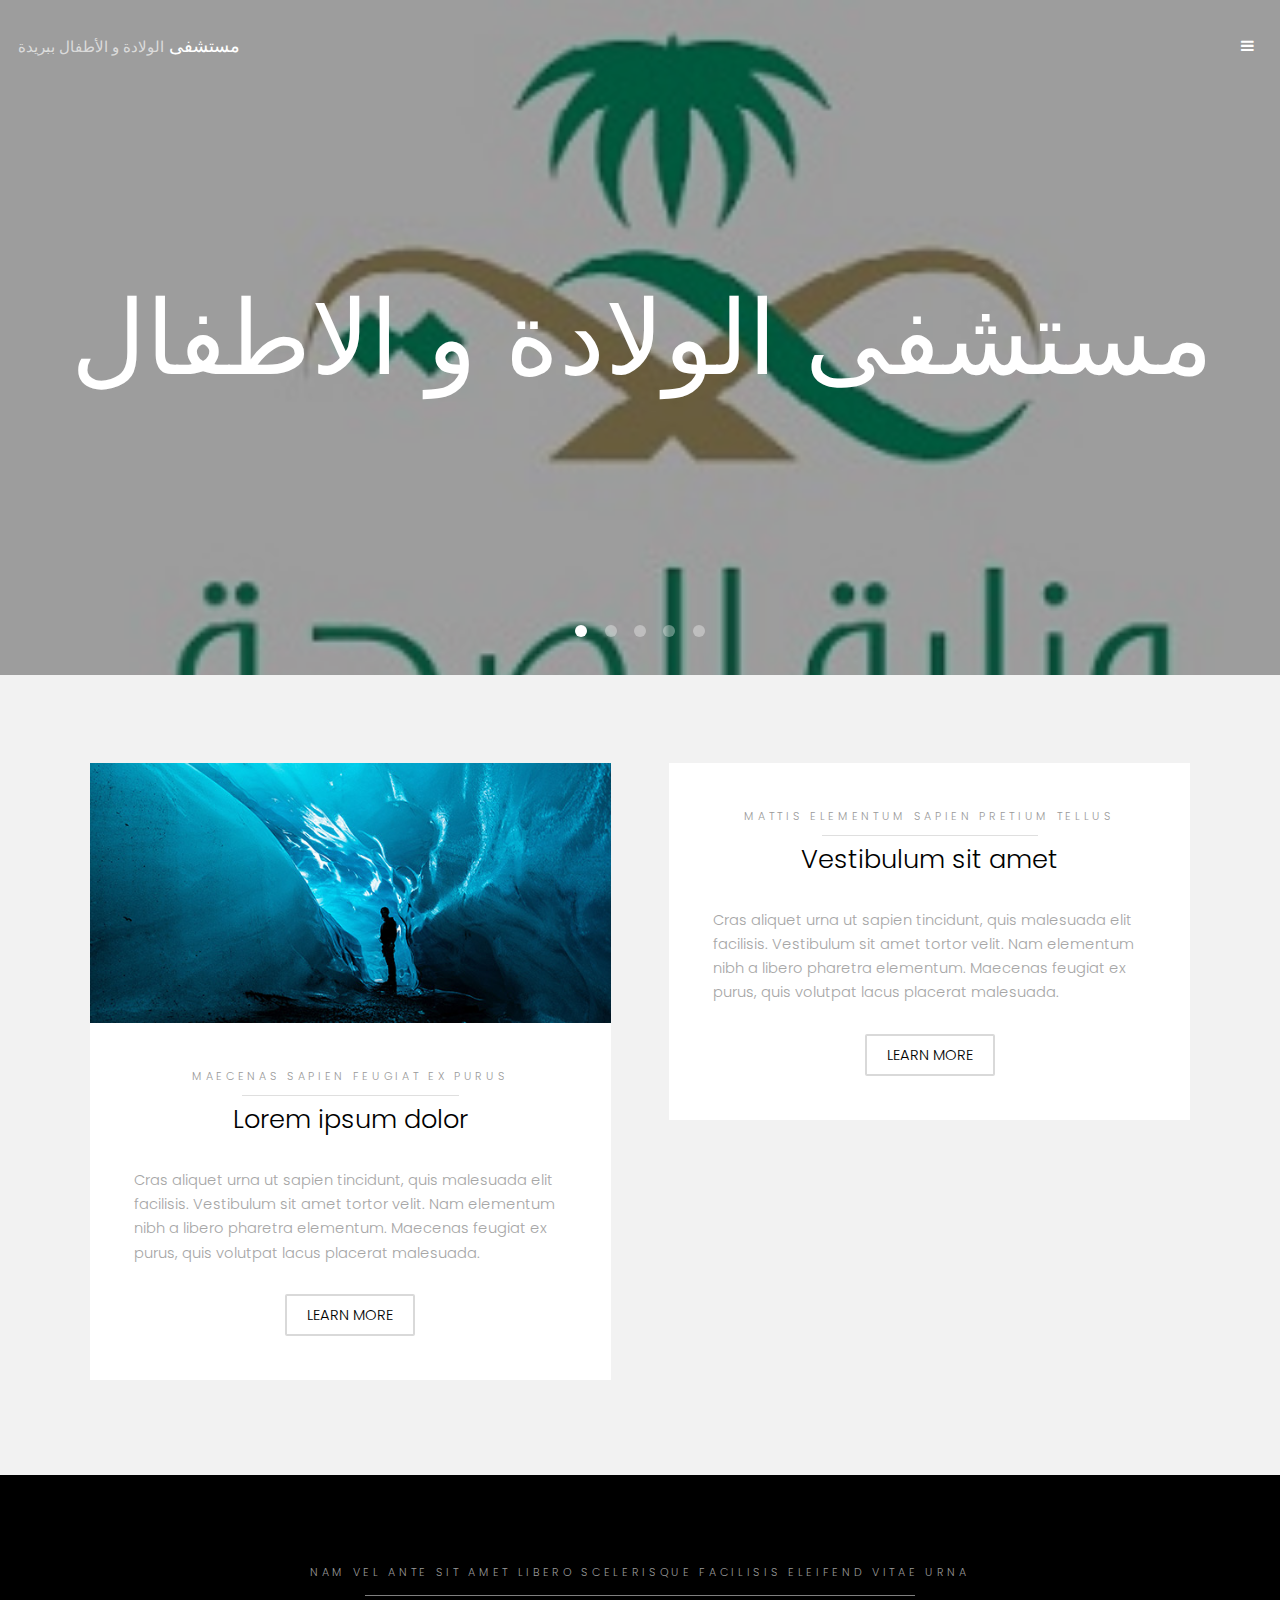
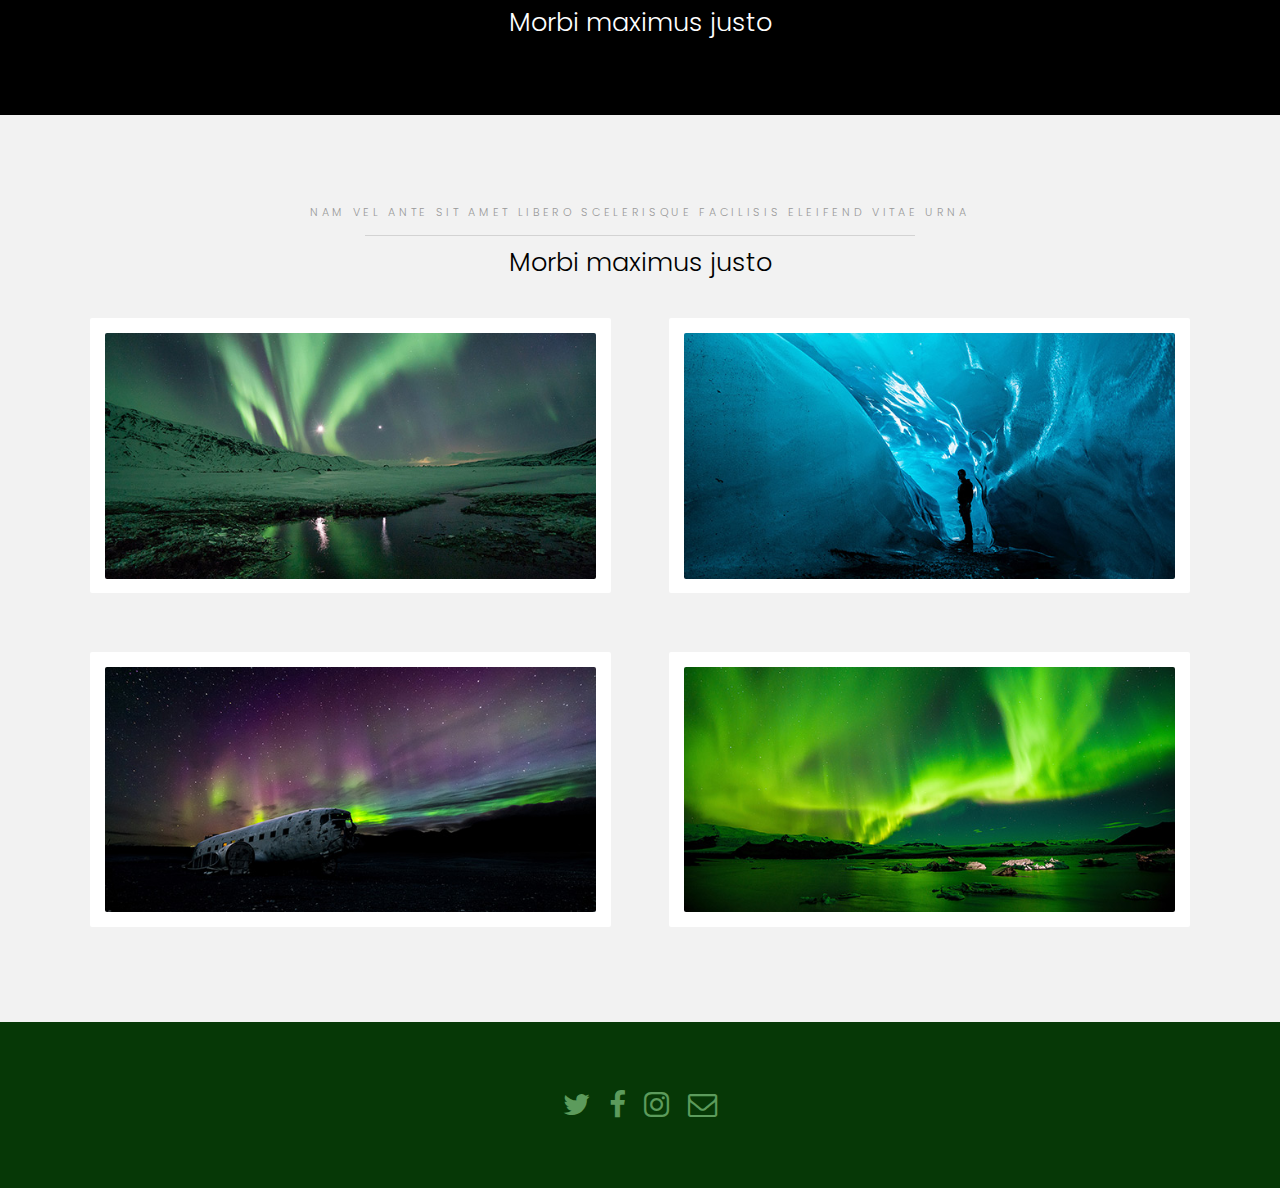
==== commit a6863355: "add login page" ====
--- a/index.html
+++ b/index.html
@@ -24,7 +24,7 @@
 				<ul class="links">
 					<li><a href="index.html">الرئيسية </a></li>
 					<li><a href="generic.html">عنا </a></li>
-					<!--<li><a href="elements.html">Elements</a></li>-->
+					<li><a href="login.html">تسجيل دخول </a></li>
 				</ul>
 			</nav>
 
@@ -103,7 +103,7 @@
 						<div>
 							<div class="box">
 								<div class="image fit">
-									<img src="images/pic03.jpg" alt="" />
+									<img src="" alt="" />
 								</div>
 								<div class="content">
 									<header class="align-center">
--- a/assets/css/main.css
+++ b/assets/css/main.css
@@ -1902,7 +1902,7 @@
 		text-decoration: none;
 		text-transform: uppercase;
 		white-space: nowrap;
-		background-color: #b3ffb3;
+		background-color: #006600;
 		color: #004d00 !important;
 	}
 
@@ -1982,8 +1982,9 @@
 	input[type="button"],
 	button,
 	.button {
-		background-color: #b3ffb3;
+		background-color: #006600;
 		color: #004d00 !important;
+
 	}
 
 		input[type="submit"]:hover,
@@ -1999,7 +2000,7 @@
 		input[type="button"]:active,
 		button:active,
 		.button:active {
-			background-color: #e5e5e5;
+			background-color:  #006600;
 		}
 
 		input[type="submit"].alt,
@@ -2008,7 +2009,7 @@
 		button.alt,
 		.button.alt {
 			background-color: transparent;
-			box-shadow: inset 0 0 0 2px rgba(144, 144, 144, 0.25);
+			box-shadow: inset 0 0 0 2px rgba(0, 102, 0, 0.075);
 			color: #555 !important;
 		}
 
@@ -2017,7 +2018,8 @@
 			input[type="button"].alt:hover,
 			button.alt:hover,
 			.button.alt:hover {
-				background-color: rgba(144, 144, 144, 0.075);
+				background-color: rgba(0, 102, 0, 0.075);
+
 			}
 
 			input[type="submit"].alt:active,
@@ -2025,7 +2027,7 @@
 			input[type="button"].alt:active,
 			button.alt:active,
 			.button.alt:active {
-				background-color: rgba(144, 144, 144, 0.2);
+				background-color: rgba(0, 102, 0, 0.075);
 			}
 
 			input[type="submit"].alt.icon:before,
@@ -2033,7 +2035,7 @@
 			input[type="button"].alt.icon:before,
 			button.alt.icon:before,
 			.button.alt.icon:before {
-				color: #bbb;
+				color: #008000;
 			}
 
 		input[type="submit"].special,
@@ -2041,8 +2043,9 @@
 		input[type="button"].special,
 		button.special,
 		.button.special {
-			background-color: #8a4680;
-			color: #ffffff !important;
+			background-color: #006600 ;
+		color: #004d00 !important;
+
 		}
 
 			input[type="submit"].special:hover,
@@ -2050,7 +2053,7 @@
 			input[type="button"].special:hover,
 			button.special:hover,
 			.button.special:hover {
-				background-color: #9b4f90;
+				background-color:#008000;
 			}
 
 			input[type="submit"].special:active,
@@ -2058,7 +2061,7 @@
 			input[type="button"].special:active,
 			button.special:active,
 			.button.special:active {
-				background-color: #793d70;
+				background-color: #008000;
 			}
 
 /* Form */
@@ -2078,6 +2081,7 @@
 	input[type="text"],
 	input[type="password"],
 	input[type="email"],
+	/*input[type="submit"],*/
 	select,
 	textarea {
 		-moz-appearance: none;
@@ -2091,7 +2095,7 @@
 		outline: 0;
 		padding: 0 1rem;
 		text-decoration: none;
-		width: 80%;
+		width: 50%;
 		text-align: center;
 		margin: right;
 	}
@@ -2240,8 +2244,8 @@
 	input[type="email"],
 	select,
 	textarea {
-		background: rgba(144, 144, 144, 0.075);
-		border-color: rgba(144, 144, 144, 0.25);
+		background: rgba(0, 102, 0, 0.075);
+		border-color: rgba(0, 102, 0, 0.25);
 	}
 
 		input[type="text"]:focus,
@@ -2249,12 +2253,14 @@
 		input[type="email"]:focus,
 		select:focus,
 		textarea:focus {
-			border-color: #8a4680;
-			box-shadow: 0 0 0 1px #8a4680;
+			border-color: #006600
+;
+			box-shadow: 0 0 0 1px #006600
+;
 		}
 
 	.select-wrapper:before {
-		color: rgba(144, 144, 144, 0.25);
+		color: rgba(0, 102, 0, 0.075);
 	}
 
 	input[type="checkbox"] + label,
@@ -2264,41 +2270,41 @@
 
 		input[type="checkbox"] + label:before,
 		input[type="radio"] + label:before {
-			background: rgba(144, 144, 144, 0.075);
-			border-color: rgba(144, 144, 144, 0.25);
+			background: rgba(0, 102, 0, 0.075);
+			border-color: rgba(0, 102, 0, 0.25);
 		}
 
 	input[type="checkbox"]:checked + label:before,
 	input[type="radio"]:checked + label:before {
-		background-color: #8a4680;
-		border-color: #8a4680;
-		color: #ffffff;
+		background-color: #006600;
+		border-color: #006600;
+		color:#004d00;
 	}
 
 	input[type="checkbox"]:focus + label:before,
 	input[type="radio"]:focus + label:before {
-		border-color: #8a4680;
-		box-shadow: 0 0 0 1px #8a4680;
+		border-color: #006600;
+		box-shadow: 0 0 0 1px #006600;
 	}
 
 	::-webkit-input-placeholder {
-		color: #bbb !important;
+		color: #004d00 !important;
 	}
 
 	:-moz-placeholder {
-		color: #bbb !important;
+		color: #004d00 !important;
 	}
 
 	::-moz-placeholder {
-		color: #bbb !important;
+		color: #004d00!important;
 	}
 
 	:-ms-input-placeholder {
-		color: #bbb !important;
+		color: #004d00 !important;
 	}
 
 	.formerize-placeholder {
-		color: #bbb !important;
+		color: #004d00 !important;
 	}
 
 /* Icon */
